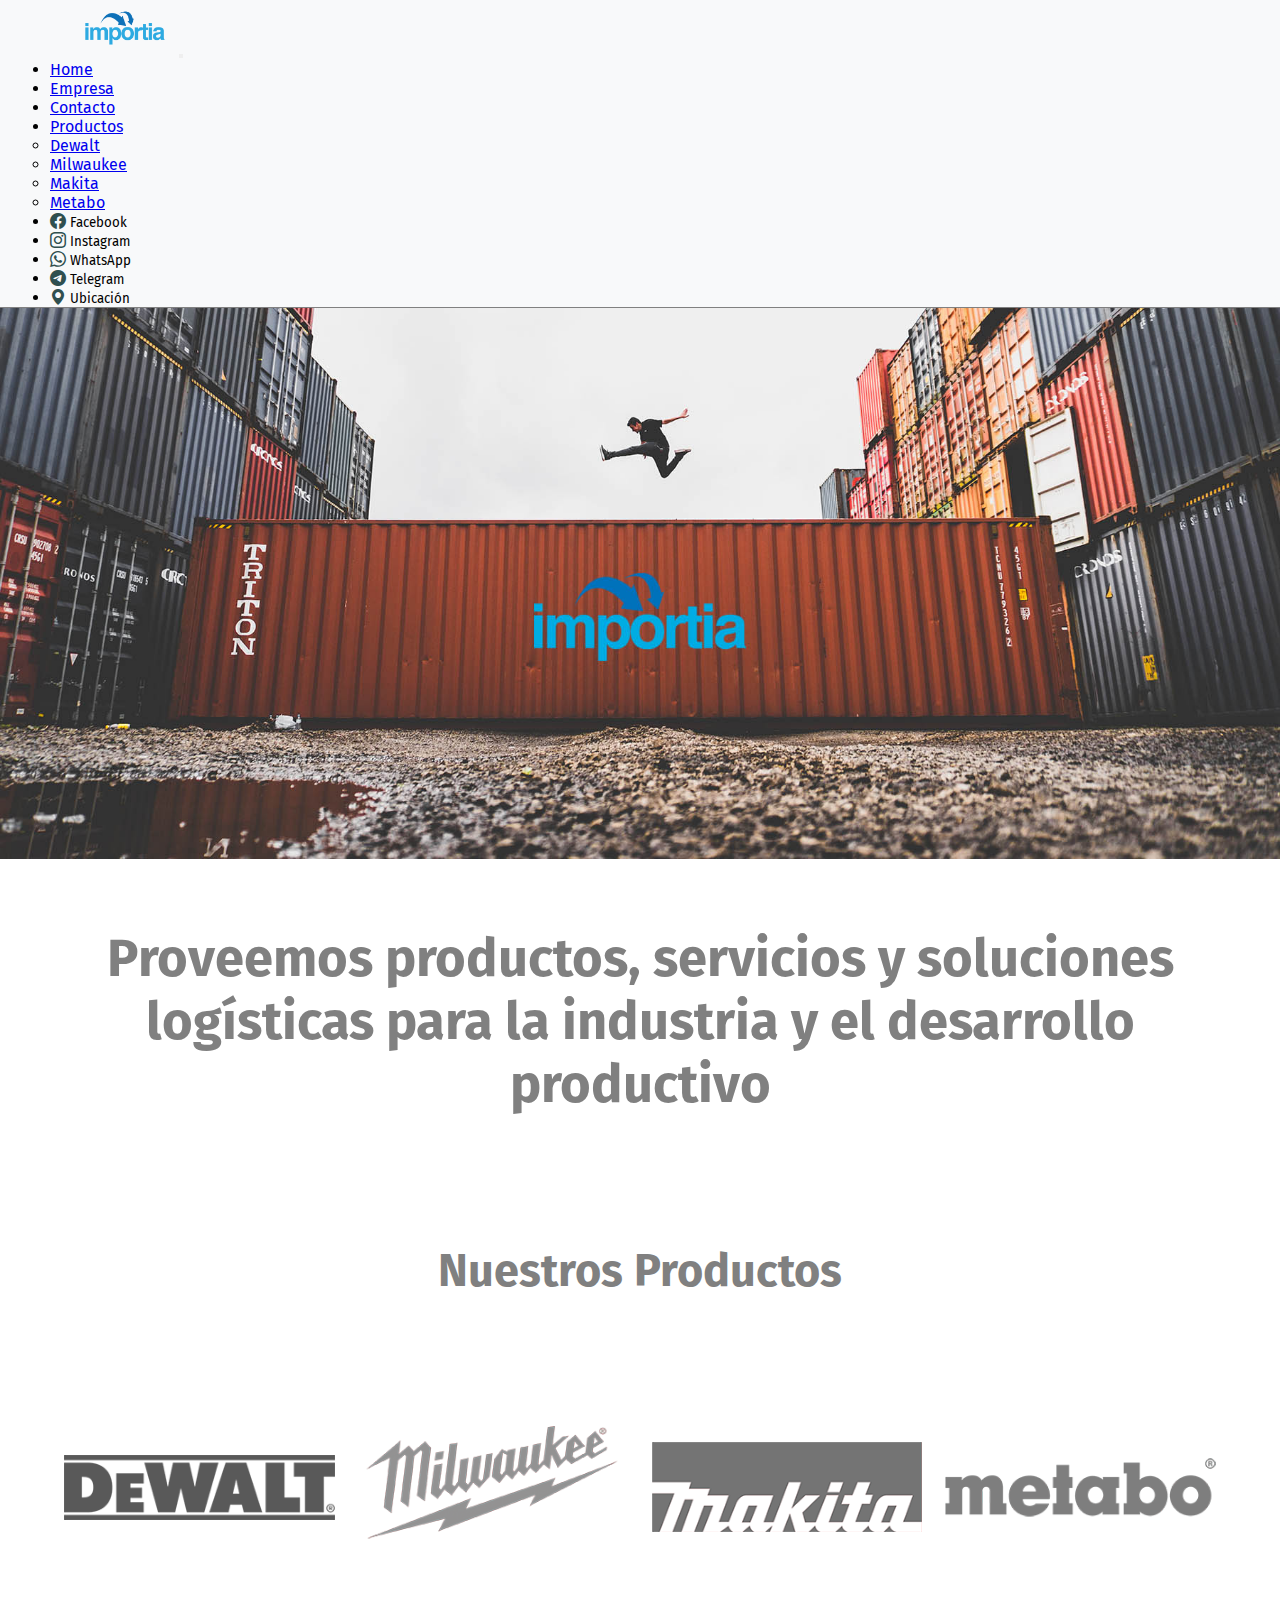
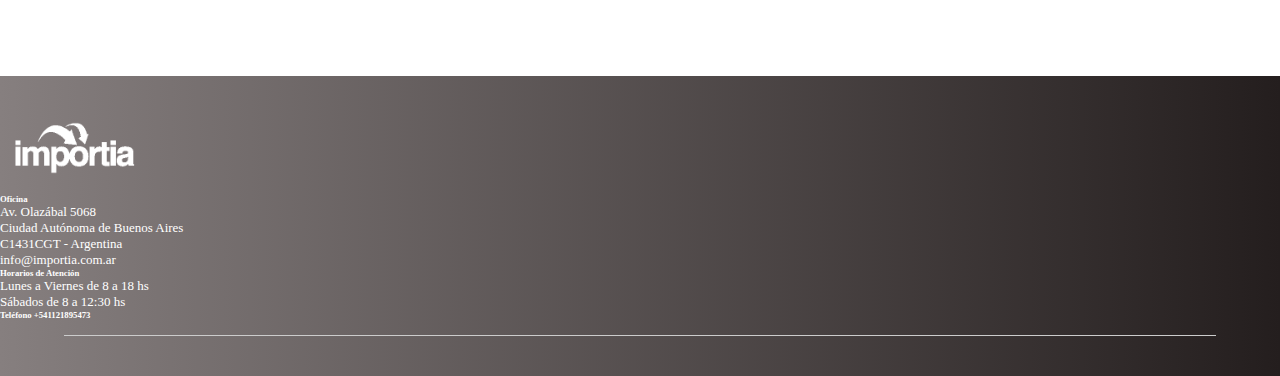
==== index.html @ 8a6716ad "primer commit" ====
<!DOCTYPE html>
<html lang="en">

<head>
    <meta charset="UTF-8">
    <meta http-equiv="X-UA-Compatible" content="IE=edge">
    <meta name="viewport" content="width=device-width, initial-scale=1.0">
    <meta name="description" content=" Importia | Servicios de Importación y venta de herramientas eléctricas e insumos para la industria. Importador directo de Herramientas Dewalt, Milwaukee, Makita, Metabo, Hilti y más.">
    <meta name="keywords" content="Herramientas eléctricas, Inalámbricas, Makita, Dewalt, Milwaukee, Bosch, Metabo, Hilti, Importacion, Forwarder, COMEX, Despachantes">
    <meta property="og:type" content="website">
    <meta property="og:title" content="Importia | Servicios de Importación y venta de herramientas eléctricas.">
    <meta property="og:url" content="#">
    <meta property="og:image" content="#">
    <title>Importia | Nos importa tu negocio</title>
    <!-- Bootstrap CSS -->
    <link href="https://cdn.jsdelivr.net/npm/bootstrap@5.0.2/dist/css/bootstrap.min.css" rel="stylesheet"
        integrity="sha384-EVSTQN3/azprG1Anm3QDgpJLIm9Nao0Yz1ztcQTwFspd3yD65VohhpuuCOmLASjC" crossorigin="anonymous">
    <link rel="stylesheet" href="https://cdn.jsdelivr.net/npm/bootstrap-icons@1.9.1/font/bootstrap-icons.css">
    <link rel=StyleSheet href="./css/estilos.css" type="text/css" media=screen>
    <link rel="icon" type="image/x-icon" href="./img/favicon2.png" />

</head>

<body>
    <header>
        <nav class="navbar navbar-expand-md navbar-light bg-light">
            <div class="container-fluid">
                <a class="navbar-brand" href="./index.html"><img class="logo-nav" src="./img/importia.png"
                        alt="LogoImportia"></a>
                <button class="navbar-toggler" type="button" data-bs-toggle="collapse" data-bs-target="#menu"
                    aria-controls="navbarSupportedContent" aria-expanded="false" aria-label="Toggle navigation">
                    <span class="navbar-toggler-icon"></span>
                </button>
                <div class="collapse navbar-collapse" id="menu">
                    <ul class="navbar-nav me-auto">
                        <li class="nav-item"><a class="nav-link active" href="./index.html">Home</a></li>
                        <li class="nav-item"><a class="nav-link" href="./pages/empresa.html">Empresa</a></li>
                        <li class="nav-item"><a class="nav-link" href="./pages/contacto.html">Contacto</a></li>
                        <li class="nav-item dropdown"><a class="nav-link dropdown-toggle" href="#" id="navbar-dropdown"
                                role="button" data-bs-toggle="dropdown">Productos</a>
                            <ul class="dropdown-menu bg-light">
                                <li><a class="dropdown-item" href="./pages/dewalt.html">Dewalt</a></li>
                                <li><a class="dropdown-item" href="./pages/milwaukee.html">Milwaukee</a></li>
                                <li><a class="dropdown-item" href="./pages/makita.html">Makita</a></li>
                                <li><a class="dropdown-item" href="./pages/metabo.html">Metabo</a></li>
                            </ul>
                        </li>
                    </ul>
                    <ul class="navbar-nav flex-row flex-wrap text-dark">
                        <li class="nav-item col-4 col-md-auto p-3"><a class="iconos-redes"
                                href="https://www.facebook.com" target="_blank">
                                <i class="bi bi-facebook"></i></a>
                            <small class="d-md-none ms-2">Facebook</small>
                        </li>
                        <li class="nav-item col-4 col-md-auto p-3"><a class="iconos-redes"
                                href="https://www.instagram.com" target="_blank">
                                <i class="bi bi-instagram"></i></a>
                            <small class="d-md-none ms-2">Instagram</small>
                        </li>
                        <li class="nav-item col-4 col-md-auto p-3"><a class="iconos-redes"
                                href="https://web.whatsApp.com" target="_blank">
                                <i class="bi bi-whatsapp"></i></a>
                            <small class="d-md-none ms-2">WhatsApp</small>
                        </li>
                        <li class="nav-item col-4 col-md-auto p-3"><a class="iconos-redes"
                                href="https://web.telegram.org/k/" target="_blank">
                                <i class="bi bi-telegram"></i></a>
                            <small class="d-md-none ms-2">Telegram</small>
                        </li>
                        <li class="nav-item col-4 col-md-auto p-3"><a class="iconos-redes"
                                href="https://goo.gl/maps/FAXBPRThVUv7G2Fv5" target="_blank">
                                <i class="bi bi-geo-alt-fill"></i></a>
                            <small class="d-md-none ms-2">Ubicación</small>
                        </li>
                    </ul>
                </div>
            </div>
        </nav>
    </header>
    <main>
        <div class="contenedorportada">
            <div class="cargo">
                <img src="./img/cargo_main.jpg" alt="Imagen de portada">
            </div>
            <div class="titulo1">
                <h2>Proveemos productos, servicios y soluciones logísticas para la industria y el desarrollo productivo
                </h2>
            </div>
            <div class="titulo2">
                <h3>Nuestros Productos</h3>
            </div>
            <div class="contenedor-logos">
                <div class="logos1">
                    <a href="./pages/dewalt.html"><img class="logoimg" src="./img/dewalt300.png" alt="Dewalt"></a>
                </div>
                <div class="logos2">
                    <a href="./pages/milwaukee.html"><img class="logoimg" src="./img/milwaukee300.png"
                            alt="Milwaukee"></a>
                </div>
                <div class="logos3">
                    <a href="./pages/makita.html"><img class="logoimg" src="./img/makita300.png" alt="Makita"></a>
                </div>
                <div class="logos4">
                    <a href="./pages/metabo.html"><img class="logoimg" src="./img/metabo300.png" alt="Metabo"></a>
                </div>
            </div>
        </div>
    </main>
    <footer>
        <div class="container">
            <div class="row">
                <div class=" logo-importia-blanco col-lg-3 col-md-6 col-sm-12 gx-5">
                    <img src="./img/logoimportiablanco.png" class="img-fluid mx-auto d-block" alt="logo Importia">
                </div>
                <div class="col-lg-3 col-md-6 col-sm-12 gx-5">
                    <h6 class="text-md-start text-center" style="font-weight:bold">Oficina</h6>
                    <p class="lh-1 text-md-start text-center">Av. Olazábal 5068</p>
                    <p class="lh-1 text-md-start text-center">Ciudad Autónoma de Buenos Aires</p>
                    <p class="lh-1 text-md-start text-center">C1431CGT - Argentina</p>
                    <p class="lh-1 text-md-start text-center" class="email">info@importia.com.ar</p>
                </div>
                <div class="col-lg-3 col-md-6 col-sm-12 gx-5">
                    <h6 class="text-md-start text-center" style="font-weight:bold">Horarios de Atención</h6>
                    <p class="lh-1 text-md-start text-center">Lunes a Viernes de 8 a 18 hs</p>
                    <p class="lh-1 text-md-start text-center">Sábados de 8 a 12:30 hs</p>
                </div>
                <div class="col-lg-3 col-md-6 col-sm-12 gx-5">
                    <h6 class="text-md-start text-center" style="font-weight:bold"></h6>
                    <h6 class="text-md-start text-center" style="font-weight:bold">Teléfono +541121895473</h6>
                </div>
            </div>
        </div>
        <hr>
    </footer>
    <!-- Option 1: Bootstrap Bundle with Popper -->
    <script src="https://cdn.jsdelivr.net/npm/bootstrap@5.0.2/dist/js/bootstrap.bundle.min.js"
        integrity="sha384-MrcW6ZMFYlzcLA8Nl+NtUVF0sA7MsXsP1UyJoMp4YLEuNSfAP+JcXn/tWtIaxVXM"
        crossorigin="anonymous"></script>
</body>

</html>
---- css/estilos.css ----
@import url("https://fonts.googleapis.com/css2?family=Bebas+Neue&family=Fira+Sans:ital,wght@0,100;0,200;0,300;0,400;0,500;0,600;0,700;0,800;0,900;1,300;1,400;1,500;1,600;1,700;1,800;1,900&family=Noto+Sans+Georgian:wght@200;400;600;800&display=swap");
* {
  margin: 0;
  padding: 0;
  box-sizing: border-box; }

/* -- paleta de color -- */
/* -- keyframes -- */
@keyframes slidein {
  from {
    margin-left: 50%;
    width: 0%;
    height: 0%; }
  to {
    margin-left: 0%;
    width: 100%;
    height: 100%; } }

@keyframes slideout {
  from {
    margin-left: 50%;
    width: 0%;
    height: 0%; }
  to {
    margin-left: 0%;
    width: 100%;
    height: 100%; } }

/* --- HEADER ---*/
header .navbar {
  font-family: fira sans;
  background: #f8f9fa;
  width: 100%;
  padding-left: 50px;
  padding-top: 0;
  padding-bottom: 0;
  border-bottom: 1px solid gray; }
  header .navbar .container-fluid {
    justify-content: space-between;
    padding-bottom: 0;
    padding-left: 0;
    background-color: #f8f9fa; }
    header .navbar .container-fluid .navbar-brand {
      padding-left: 2%; }
    header .navbar .container-fluid .logo-nav {
      max-width: 100px;
      max-height: 100px;
      transition: 1s; }
      header .navbar .container-fluid .logo-nav:hover {
        transform: scale(1.2); }
    header .navbar .container-fluid .navbar-collapse {
      background-color: #f8f9fa;
      border-bottom-left-radius: 15px;
      border-bottom-right-radius: 25px; }
      header .navbar .container-fluid .navbar-collapse ul .nav-item .iconos-redes {
        color: darkslategray;
        transition: 1s; }
        header .navbar .container-fluid .navbar-collapse ul .nav-item .iconos-redes:hover {
          color: #2CAAE1;
          transform: scale(2); }

.contenedorportada {
  display: grid;
  grid-template-columns: 1fr;
  grid-template-rows: 1fr 0.3fr 0.1fr 0.4fr;
  grid-template-areas: "cargo cargo cargo cargo" "titulo1 titulo1 titulo1 titulo1" "titulo2 titulo2 titulo2 titulo2" "logos1 logos2 logos3 logos4";
  margin-bottom: 5%;
  margin-top: 0;
  height: 50%;
  width: 100%;
  object-fit: contain; }
  .contenedorportada .cargo {
    grid-area: cargo;
    width: 100%; }
    .contenedorportada .cargo img {
      width: 100%;
      min-width: 350px; }
  .contenedorportada .titulo1 {
    font-family: fira sans;
    font-weight: 400;
    font-size: 35px;
    margin: 5%;
    color: grey;
    text-align: center;
    grid-area: titulo1;
    width: fit-content; }
  .contenedorportada .titulo2 {
    font-family: fira sans;
    font-weight: bold;
    width: 90%;
    margin: 5%;
    font-size: 55px;
    color: grey;
    text-align: center;
    grid-area: titulo2; }
    .contenedorportada .titulo2 h3 {
      font-size: 45px;
      text-align: center; }
  .contenedorportada .contenedor-logos {
    position: relative;
    width: 90%;
    margin: 5%;
    display: flex;
    flex-direction: row;
    justify-content: space-evenly;
    align-items: center;
    min-width: 90vw; }
    .contenedorportada .contenedor-logos .logos1 {
      width: auto;
      margin: 0 2% 0 0;
      grid-area: logos1;
      animation-duration: 2s;
      animation-name: logos1;
      transition: 4s; }
      .contenedorportada .contenedor-logos .logos1 .logoimg {
        display: block;
        margin: 0 auto;
        height: 90%;
        width: 100%; }
    .contenedorportada .contenedor-logos .logos2 {
      width: auto;
      margin: 0 2% 0 0;
      grid-area: logos2;
      animation-duration: 2s;
      animation-name: logos1;
      transition: 4s; }
      .contenedorportada .contenedor-logos .logos2 .logoimg {
        display: block;
        margin: 0 auto;
        height: 90%;
        width: 100%; }
    .contenedorportada .contenedor-logos .logos3 {
      width: auto;
      margin: 0 2% 0 0;
      grid-area: logos3;
      animation-duration: 2s;
      animation-name: logos1;
      transition: 4s; }
      .contenedorportada .contenedor-logos .logos3 .logoimg {
        display: block;
        margin: 0 auto;
        height: 90%;
        width: 100%; }
    .contenedorportada .contenedor-logos .logos4 {
      width: auto;
      margin: 0 2% 0 0;
      margin: 0 auto;
      grid-area: logos4;
      animation-duration: 2s;
      animation-name: logos1;
      transition: 4s; }
      .contenedorportada .contenedor-logos .logos4 .logoimg {
        display: block;
        margin: 0 auto;
        height: 90%;
        width: 100%; }

/* ------ CONTACTO ------ */
main .grid-contacto-contenedor {
  background-image: url(../img/warehouse.jpg);
  background-size: cover;
  position: relative;
  margin: 0 auto;
  width: 100%;
  height: 100%;
  font-size: 16px;
  display: grid;
  grid-template-columns: 0.4fr 0.6fr;
  grid-template-rows: 1fr 1fr;
  grid-template-areas: "col1 col2" "col1 col2"; }
  main .grid-contacto-contenedor .columna1 {
    display: flex;
    flex-direction: column;
    align-items: center;
    padding-left: 3%;
    padding-right: 3%;
    width: 100%;
    min-width: 350px;
    background-color: rgba(47, 79, 79, 0.396);
    grid-area: col1; }
    main .grid-contacto-contenedor .columna1 .titulo-contacto {
      font-family: fira sans;
      padding-top: 8%;
      color: #e3ecfb; }
    main .grid-contacto-contenedor .columna1 .formulario-contacto {
      margin-top: 2%;
      margin-bottom: 70px;
      height: auto; }
      main .grid-contacto-contenedor .columna1 .formulario-contacto .formulario {
        width: 80%;
        background: #4e5255c3;
        padding: 30px;
        margin: auto;
        margin-top: 50px;
        border-radius: 4px;
        color: black;
        box-shadow: 7px 13px 37px #000;
        transition: 1s; }
        main .grid-contacto-contenedor .columna1 .formulario-contacto .formulario .h4contacto {
          color: #e3ecfb;
          font-family: fira sans; }
        main .grid-contacto-contenedor .columna1 .formulario-contacto .formulario .control {
          width: 100%;
          background: #c5ccd39a;
          padding: 10px;
          border-radius: 4px;
          margin-bottom: 16px;
          border: 1px solid #8c8e9464;
          font-size: 18px;
          font-family: fira sans;
          color: black; }
        main .grid-contacto-contenedor .columna1 .formulario-contacto .formulario .textarea {
          width: 100%;
          background: #c5ccd39a;
          padding: 10px;
          border-radius: 4px;
          margin-bottom: 16px;
          border: 1px solid #8c8e9464;
          font-size: 18px;
          color: black;
          font-family: fira sans; }
        main .grid-contacto-contenedor .columna1 .formulario-contacto .formulario #mensaje {
          height: 90px;
          font-size: 18px;
          font-family: fira sans;
          color: black; }
        main .grid-contacto-contenedor .columna1 .formulario-contacto .formulario .boton {
          width: 100%;
          background: #31343bdd;
          border: none;
          padding: 12px;
          color: white;
          margin: 16px 0;
          font-size: 16px;
          cursor: pointer;
          font-family: fira Sans;
          border-radius: 5px;
          transition: 1s; }
          main .grid-contacto-contenedor .columna1 .formulario-contacto .formulario .boton:hover {
            transform: scale(1.05); }
    main .grid-contacto-contenedor .columna1 .columna2 {
      max-height: 100%;
      width: 60%;
      grid-area: col2; }

/* ---- DEWALT ----*/
.dw-productos-contenedor {
  height: auto;
  width: 100%; }
  .dw-productos-contenedor .dw-sup-fondo {
    width: 100%;
    background-color: #FEBD16; }
    .dw-productos-contenedor .dw-sup-fondo .dw-banner-superior {
      display: flex;
      justify-content: center;
      animation-duration: 3s;
      animation-name: slidein; }
      .dw-productos-contenedor .dw-sup-fondo .dw-banner-superior .dw-logo {
        width: 13%;
        height: 80%;
        padding-top: 10px;
        padding-bottom: 10px; }
  .dw-productos-contenedor .dw-banner-medio {
    position: flex;
    flex-direction: column;
    align-items: center;
    justify-content: center;
    width: 80%;
    padding: 2% 0 2% 0;
    margin: 2% 10% 0% 10%;
    background-color: #FEBD16;
    text-align: center;
    background-repeat: no-repeat;
    background-position: center; }
    .dw-productos-contenedor .dw-banner-medio img {
      height: 50%;
      width: 25%;
      background-color: black; }
    .dw-productos-contenedor .dw-banner-medio h2 {
      font-family: bebas neue;
      font-size: 35px;
      color: black;
      text-align: center;
      margin-top: 2%;
      position: relative; }
  .dw-productos-contenedor .titulo-catalogo p {
    color: #000;
    font-family: bebas neue;
    font-size: 60px;
    width: 50%;
    text-align: center;
    margin: 0 auto;
    padding-bottom: 5%;
    padding-top: 5%; }
  .dw-productos-contenedor .card img {
    padding: 10%; }
  .dw-productos-contenedor .card .card-text {
    font-size: 14px;
    text-align: left; }
  .dw-productos-contenedor .dw-inf-fondo {
    padding: 0.5rem 0 0 0; }
    .dw-productos-contenedor .dw-inf-fondo .dw-banner-inferior {
      width: 100%;
      object-fit: contain;
      padding-top: 2%;
      margin-top: 8%;
      background-color: #FEBD16; }
      .dw-productos-contenedor .dw-inf-fondo .dw-banner-inferior img {
        display: block;
        width: 100%;
        margin: 0 auto; }

/* ---- MAKITA ----*/
.mk-productos-contenedor {
  height: auto;
  width: 100%;
  background-color: #ddeded; }
  .mk-productos-contenedor .mk-sup-fondo {
    width: 100%;
    background-color: #0285A2; }
    .mk-productos-contenedor .mk-sup-fondo .mk-banner-superior {
      display: flex;
      justify-content: center;
      height: 90%;
      width: 100%;
      background-color: #0285A2;
      animation-duration: 3s;
      animation-name: slidein; }
      .mk-productos-contenedor .mk-sup-fondo .mk-banner-superior .mk-logo {
        width: 14%;
        height: 80%;
        padding-top: 10px;
        padding-bottom: 10px; }
  .mk-productos-contenedor .mk-banner-medio {
    display: flex;
    flex-direction: row;
    align-items: center;
    justify-content: space-around;
    width: 100%;
    padding: 1% 0 1% 0;
    background-color: #0285A2;
    text-align: center;
    background-position: center; }
    .mk-productos-contenedor .mk-banner-medio img {
      width: 9%;
      background-color: #0285A2; }
    .mk-productos-contenedor .mk-banner-medio h2 {
      font-family: inherit;
      font-weight: bolder;
      font-size: 35px;
      color: white;
      text-align: center;
      position: relative; }
  .mk-productos-contenedor .titulo-catalogo p {
    color: #0285A2;
    font-family: bebas neue;
    font-size: 60px;
    width: 50%;
    text-align: center;
    margin: 0 auto;
    padding-bottom: 5%;
    padding-top: 5%; }
  .mk-productos-contenedor .card img {
    padding: 10%; }
  .mk-productos-contenedor .card .card-text {
    font-size: 14px;
    text-align: left; }
  .mk-productos-contenedor .mk-inf-fondo {
    background-color: white;
    padding: 0; }
    .mk-productos-contenedor .mk-inf-fondo .mk-banner-inferior {
      width: 100%;
      object-fit: contain;
      padding: 0;
      margin: 8% 0 0 0; }
      .mk-productos-contenedor .mk-inf-fondo .mk-banner-inferior img {
        display: block;
        width: 100%;
        margin: 0 auto; }

/* ---- MAKITA ----*/
.mt-productos-contenedor {
  height: auto;
  width: 100%;
  background-color: #dde6e5; }
  .mt-productos-contenedor .mt-sup-fondo {
    width: 100%;
    background-color: #1F4942; }
    .mt-productos-contenedor .mt-sup-fondo .mt-banner-superior {
      display: flex;
      justify-content: center;
      height: 90%;
      width: 100%;
      background-color: #1F4942;
      animation-duration: 3s;
      animation-name: slidein; }
      .mt-productos-contenedor .mt-sup-fondo .mt-banner-superior .mt-logo {
        display: flex;
        width: 14%;
        height: 80%;
        padding-top: 10px;
        padding-bottom: 10px; }
  .mt-productos-contenedor .mt-banner-medio {
    display: flex;
    flex-direction: row;
    align-items: center;
    justify-content: space-around;
    width: 100%;
    padding: 2% 0 2% 0;
    background-color: #1F4942;
    text-align: center;
    background-position: center; }
    .mt-productos-contenedor .mt-banner-medio img {
      width: 10%;
      background-color: #1F4942; }
    .mt-productos-contenedor .mt-banner-medio h2 {
      font-family: inherit;
      font-weight: bolder;
      font-size: 35px;
      color: white;
      text-align: center;
      position: relative; }
  .mt-productos-contenedor .titulo-catalogo p {
    color: #1F4942;
    font-family: bebas neue;
    font-size: 60px;
    width: 50%;
    text-align: center;
    margin: 0 auto;
    padding-bottom: 5%;
    padding-top: 5%; }
  .mt-productos-contenedor .card img {
    padding: 10%; }
  .mt-productos-contenedor .card .card-text {
    font-size: 14px;
    text-align: left; }
  .mt-productos-contenedor .mt-inf-fondo {
    background-color: #e41919;
    padding: 0; }
    .mt-productos-contenedor .mt-inf-fondo .mt-banner-inferior {
      width: 100%;
      object-fit: contain;
      padding: 0;
      margin: 8% 0% 0% 0%; }
      .mt-productos-contenedor .mt-inf-fondo .mt-banner-inferior img {
        display: block;
        width: 100%;
        margin: 0 auto; }

/* ---- MILWAUKEE ---- */
.mw-productos-contenedor {
  background-color: #000000;
  height: auto;
  width: 100%; }
  .mw-productos-contenedor .mw-sup-fondo {
    width: 100%;
    background-color: #DB021D; }
    .mw-productos-contenedor .mw-sup-fondo .mw-banner-superior {
      display: flex;
      justify-content: center;
      width: 100%;
      animation-duration: 3s;
      animation-name: slidein; }
      .mw-productos-contenedor .mw-sup-fondo .mw-banner-superior .mw-logo {
        width: 9%;
        padding-top: 5px;
        padding-bottom: 5px; }
  .mw-productos-contenedor .mw-banner-medio {
    display: flex;
    flex-direction: column;
    align-items: center;
    justify-content: center;
    width: 80%;
    padding: 2% 0 2% 0;
    margin: 2% 10% 0% 10%;
    background-color: #DB021D;
    text-align: center;
    background-repeat: no-repeat;
    background-position: center; }
    .mw-productos-contenedor .mw-banner-medio img {
      height: 50%; }
    .mw-productos-contenedor .mw-banner-medio h2 {
      font-family: Arial, Helvetica, sans-serif;
      font-size: 20px;
      color: white;
      text-align: center;
      margin-top: 2%;
      position: relative; }
  .mw-productos-contenedor .titulo-catalogo p {
    color: #eee;
    font-family: bebas neue;
    font-size: 60px;
    width: 50%;
    text-align: center;
    margin: 0 auto;
    padding-bottom: 5%;
    padding-top: 5%; }
  .mw-productos-contenedor .mw-inf-fondo {
    background-color: #000000; }
  .mw-productos-contenedor .mw-banner-inferior {
    width: 100%;
    padding: 8% 0 0% 0;
    margin: 2% 0% 0% 0%;
    background-color: #000000; }
    .mw-productos-contenedor .mw-banner-inferior img {
      display: block;
      width: 100%;
      margin: 0 auto; }

/* -- EMPRESA -- */
.container-fluid {
  padding-left: 0;
  padding-top: 0; }
  .container-fluid .row .seccion-texto {
    margin-top: 5%; }
    .container-fluid .row .seccion-texto .empresa-h3 {
      padding: 5% 5% 0% 5%;
      text-align: center;
      font-family: fira sans;
      font-size: 35px;
      font-weight: bold;
      color: grey; }
    .container-fluid .row .seccion-texto p {
      margin-top: 5%;
      padding: 0% 10% 5% 10%;
      font-family: fira sans;
      font-size: 15px;
      font-weight: 400;
      text-align: justify;
      color: #3c3939; }
  .container-fluid .row .seccion-foto {
    display: flex;
    flex-direction: column;
    align-items: center;
    justify-content: center; }
    .container-fluid .row .seccion-foto img {
      display: block;
      margin: auto;
      padding: 0% 5% 5% 5%;
      width: 90%; }

/* --- FOOTER --*/
footer {
  width: 100%;
  margin-top: auto;
  background: linear-gradient(to right, #867f7f, #241e1e);
  color: white;
  font-size: 13px;
  padding: 30px 0px 20px; }
  footer .container .row .logo-importia-blanco img {
    width: 150px;
    transition: 1s; }
    footer .container .row .logo-importia-blanco img:hover {
      transform: scale(1.1); }
  footer hr {
    width: 90%;
    border: 0px;
    border-bottom: 1px solid #ccc;
    margin: 15px auto 20px; }

/*----- MEDIA QUERIES --------*/
@media screen and (max-width: 1150px) {
  /*----INDEX----*/
  main h3 {
    font-size: 25px; }
  .titulo1 h2 {
    font-size: 30px;
    margin-top: 45px;
    text-align: center; } }

@media screen and (max-width: 1000px) {
  body {
    min-width: 100vw; }
  /*----INDEX----*/
  .contenedorportada .titulo1 h2 {
    font-size: 20px;
    margin-top: 35px;
    text-align: center; }
  .contenedorportada .titulo1 h2 {
    font-size: 24px;
    margin-top: 35px;
    text-align: center; }
  .contenedorportada .contenedor-logos {
    display: grid;
    grid-template-columns: 1fr 1fr;
    grid-template-rows: 1fr 1fr;
    column-gap: 5%;
    grid-template-areas: "logos1 logos2" "logos3 logos4";
    justify-items: stretch;
    width: 80%;
    padding-left: 10%;
    padding-right: 10%; }
  /*---- CONTACTO -----*/
  .columna1 {
    min-width: 50vw; } }

@media screen and (max-width: 800px) {
  body {
    min-width: 350px; }
  main {
    margin-top: 0; }
  /*---- CONTACTO -----*/
  .columna1 {
    min-width: 65vw; }
  /*----INDEX----*/
  .titulo1 h2 {
    font-size: 22px;
    margin-top: 25px;
    text-align: center; }
  .titulo2 h3 {
    font-size: 35px;
    text-align: center; }
  /*-- MILWAUKEE -- */
  .mk-productos-contenedor .mw-banner-medio h2 {
    font-size: 15px;
    width: 80%;
    margin: 0 auto; }
  .mk-productos-contenedor .titulo-catalogo p {
    font-size: 40px; }
  /*-- MAKITA -- */
  .mk-productos-contenedor .dw-banner-medio h2 {
    font-size: 15px;
    width: 80%;
    margin: 0 auto; }
  .mk-productos-contenedor .titulo-catalogo p {
    font-size: 40px; }
  /*-- METABO -- */
  .mt-productos-contenedor .titulo-catalogo p {
    font-size: 40px; }
  /*-- DEWALT -- */
  .dw-productos-contenedor .titulo-catalogo p {
    font-size: 40px; } }

@media screen and (max-width: 520px) {
  main {
    padding-bottom: 0px; }
  footer {
    background: linear-gradient(to bottom, #867f7f, #241e1e);
    min-width: 350px; }
  /*----INDEX----*/
  .contenedorportada {
    display: flex;
    flex-direction: column;
    align-items: center;
    min-width: 350px; }
    .contenedorportada .cargo img {
      width: 100%; }
    .contenedorportada .titulo1 h2 {
      font-size: 12px;
      margin-top: 15px; }
    .contenedorportada .titulo2 h3 {
      font-size: 19px; }
    .contenedorportada .contenedor-logos {
      display: grid;
      grid-template-columns: 1fr;
      grid-template-rows: 1fr 1fr 1fr 1fr;
      grid-template-areas: "logos1" "logos2" "logos3" "logos4";
      justify-items: center;
      align-items: center;
      width: 90%;
      margin: 0 auto;
      position: relative; }
      .contenedorportada .contenedor-logos .logos1 .logoimg {
        height: 90%;
        width: 70%; }
      .contenedorportada .contenedor-logos .logos2 .logoimg {
        height: 90%;
        width: 70%; }
      .contenedorportada .contenedor-logos .logos3 .logoimg {
        height: 90%;
        width: 70%; }
      .contenedorportada .contenedor-logos .logos4 {
        width: 70%; }
        .contenedorportada .contenedor-logos .logos4 .logoimg {
          height: 90%;
          width: 95%; }
  /*--- EMPRESA ---*/
  .columna1 {
    width: 100vw; }
  /*--- DEWALT ---*/
  .dw-productos-contenedor .dw-banner-medio h2 {
    font-size: 12px;
    width: 80%;
    margin: 0 auto;
    padding: 2%; }
  .dw-productos-contenedor .dw-banner-inferior img {
    width: 40%; }
  .mw-productos-contenedor .mw-banner-medio h2 {
    font-size: 12px;
    width: 80%;
    margin: 0 auto; } }
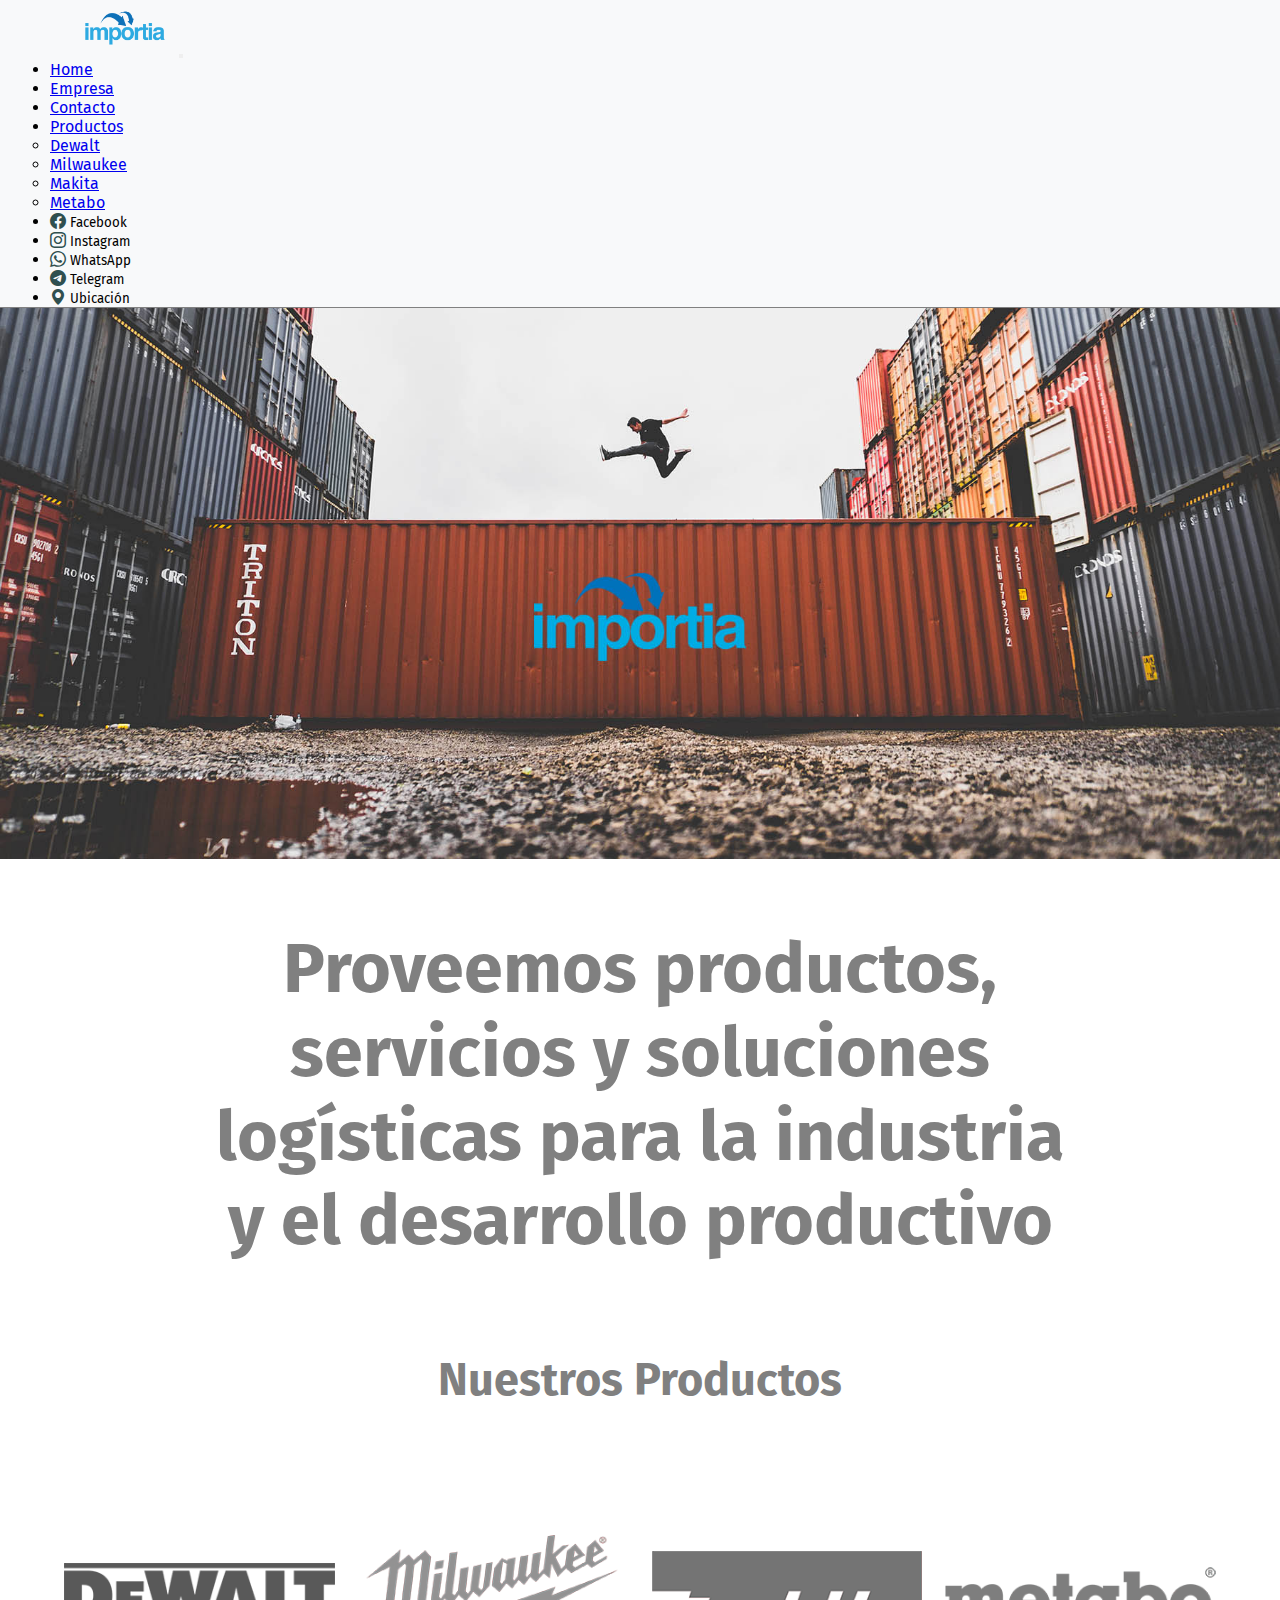
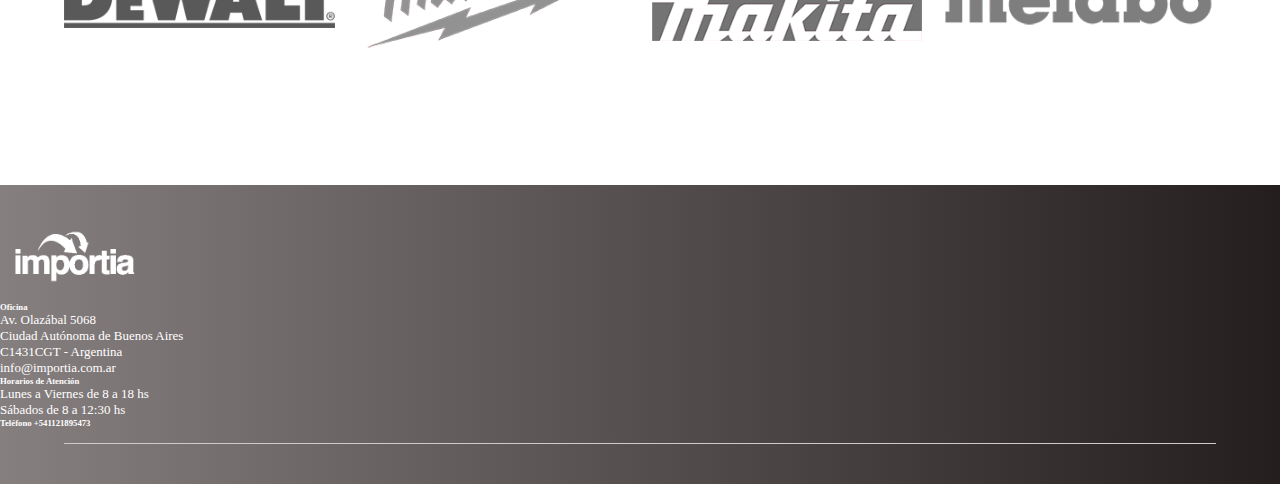
==== commit 5e56e578: "correccion index, open graph y H1" ====
--- a/index.html
+++ b/index.html
@@ -9,8 +9,8 @@
     <meta name="keywords" content="Herramientas eléctricas, Inalámbricas, Makita, Dewalt, Milwaukee, Bosch, Metabo, Hilti, Importacion, Forwarder, COMEX, Despachantes">
     <meta property="og:type" content="website">
     <meta property="og:title" content="Importia | Servicios de Importación y venta de herramientas eléctricas.">
-    <meta property="og:url" content="#">
-    <meta property="og:image" content="#">
+    <meta property="og:url" content="https://importia.netlify.app/index.html">
+    <meta property="og:image" content="https://importia.netlify.app/img/cargo_main.jpg">
     <title>Importia | Nos importa tu negocio</title>
     <!-- Bootstrap CSS -->
     <link href="https://cdn.jsdelivr.net/npm/bootstrap@5.0.2/dist/css/bootstrap.min.css" rel="stylesheet"
@@ -83,8 +83,8 @@
                 <img src="./img/cargo_main.jpg" alt="Imagen de portada">
             </div>
             <div class="titulo1">
-                <h2>Proveemos productos, servicios y soluciones logísticas para la industria y el desarrollo productivo
-                </h2>
+                <h1>Proveemos productos, servicios y soluciones logísticas para la industria y el desarrollo productivo
+                </h1>
             </div>
             <div class="titulo2">
                 <h3>Nuestros Productos</h3>
--- a/css/estilos.css
+++ b/css/estilos.css
@@ -76,10 +76,11 @@
       width: 100%;
       min-width: 350px; }
   .contenedorportada .titulo1 {
+    width: 70%;
     font-family: fira sans;
     font-weight: 400;
     font-size: 35px;
-    margin: 5%;
+    padding: 5% 15% 2% 15%;
     color: grey;
     text-align: center;
     grid-area: titulo1;
@@ -561,9 +562,9 @@
 /*----- MEDIA QUERIES --------*/
 @media screen and (max-width: 1150px) {
   /*----INDEX----*/
-  main h3 {
-    font-size: 25px; }
-  .titulo1 h2 {
+  .titulo1 h1 {
+    font-size: 35px; }
+  .titulo2 h3 {
     font-size: 30px;
     margin-top: 45px;
     text-align: center; } }
@@ -572,11 +573,11 @@
   body {
     min-width: 100vw; }
   /*----INDEX----*/
-  .contenedorportada .titulo1 h2 {
-    font-size: 20px;
-    margin-top: 35px;
+  .contenedorportada .titulo1 h1 {
+    font-size: 25px;
+    margin-top: 20px;
     text-align: center; }
-  .contenedorportada .titulo1 h2 {
+  .contenedorportada .titulo2 h3 {
     font-size: 24px;
     margin-top: 35px;
     text-align: center; }
@@ -603,9 +604,9 @@
   .columna1 {
     min-width: 65vw; }
   /*----INDEX----*/
-  .titulo1 h2 {
-    font-size: 22px;
-    margin-top: 25px;
+  .titulo1 h1 {
+    font-size: 20px;
+    margin-top: 20px;
     text-align: center; }
   .titulo2 h3 {
     font-size: 35px;
@@ -645,11 +646,11 @@
     min-width: 350px; }
     .contenedorportada .cargo img {
       width: 100%; }
-    .contenedorportada .titulo1 h2 {
-      font-size: 12px;
+    .contenedorportada .titulo1 h1 {
+      font-size: 15px;
       margin-top: 15px; }
     .contenedorportada .titulo2 h3 {
-      font-size: 19px; }
+      font-size: 15px; }
     .contenedorportada .contenedor-logos {
       display: grid;
       grid-template-columns: 1fr;
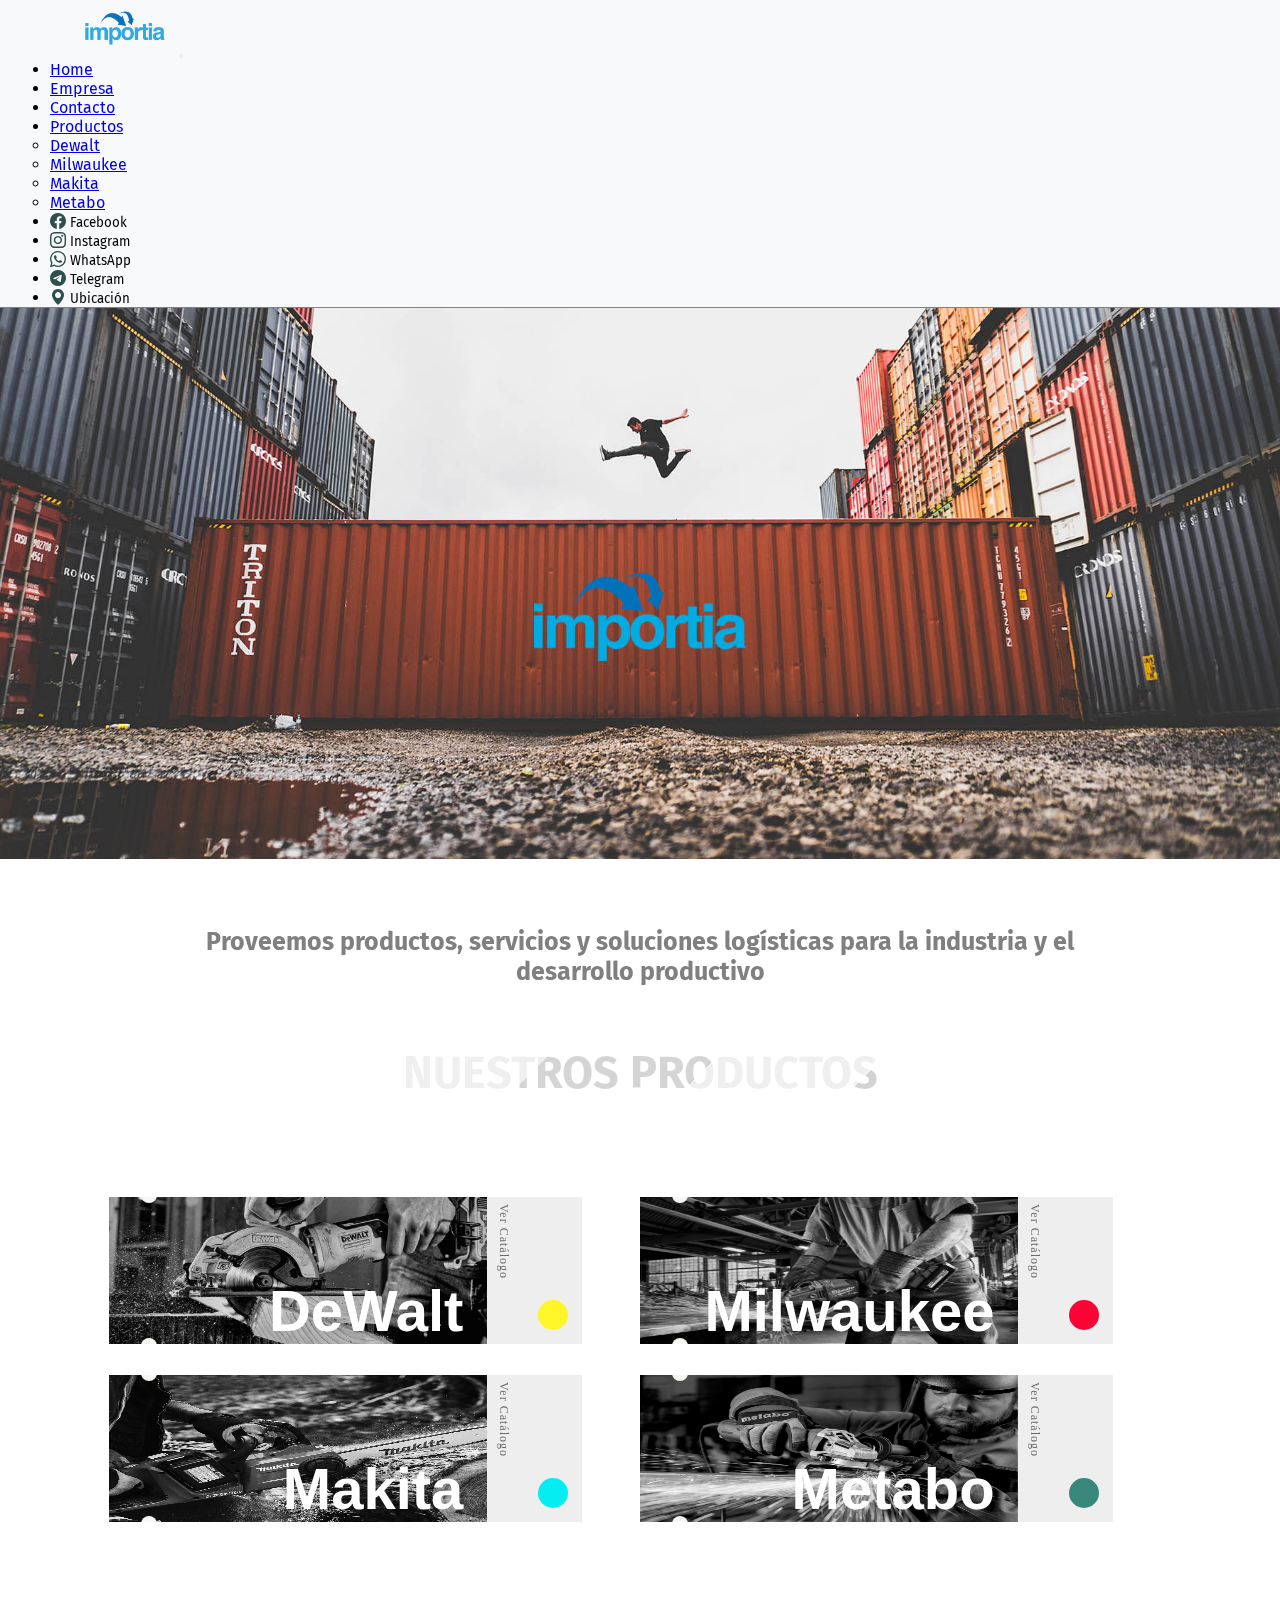
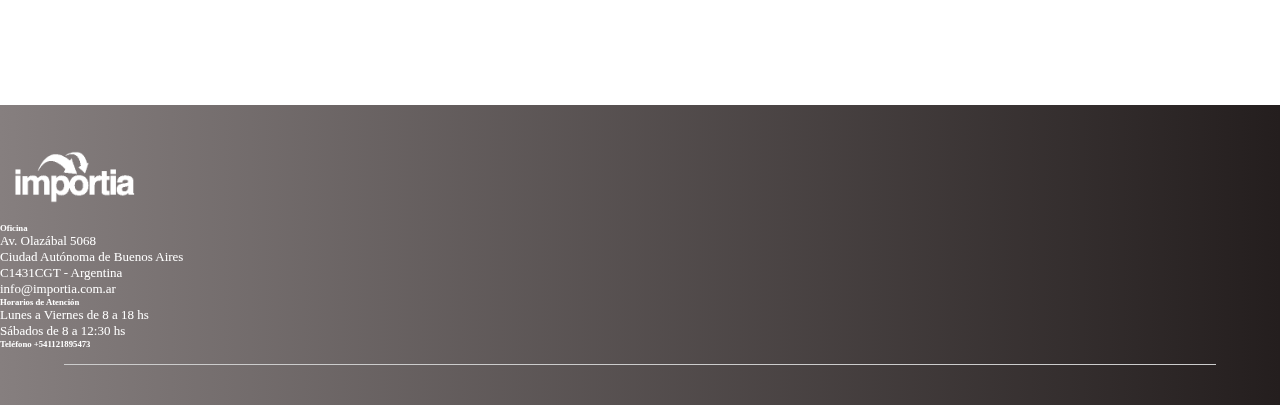
==== commit 155cad09: "cambios en index para entrega final" ====
--- a/index.html
+++ b/index.html
@@ -78,7 +78,7 @@
         </nav>
     </header>
     <main>
-        <div class="contenedorportada">
+        <div class="contenedor-portada">
             <div class="cargo">
                 <img src="./img/cargo_main.jpg" alt="Imagen de portada">
             </div>
@@ -87,23 +87,52 @@
                 </h1>
             </div>
             <div class="titulo2">
-                <h3>Nuestros Productos</h3>
+                <h4>
+                    <span>
+                    NUESTROS PRODUCTOS
+                    </span>
+                </h4>
             </div>
-            <div class="contenedor-logos">
-                <div class="logos1">
-                    <a href="./pages/dewalt.html"><img class="logoimg" src="./img/dewalt300.png" alt="Dewalt"></a>
+            <div class="container-prod">
+                <div class="tarjeta tarj-dw">
+                    <h2>DeWalt</h2>
+                    <i class="fas fa-arrow-right"></i>
+                    <p>Ver Catálogo</p>
+                    <div class="pic"></div>
+                    <div class="boton boton-dw">
+                        <a class="linkcito" href="./pages/dewalt.html"></a>
+                    </div>
                 </div>
-                <div class="logos2">
-                    <a href="./pages/milwaukee.html"><img class="logoimg" src="./img/milwaukee300.png"
-                            alt="Milwaukee"></a>
+                <div class="tarjeta tarj-mw">
+                    <h2>Milwaukee</h2>
+                    <i class="fas fa-arrow-right"></i>
+                    <p>Ver Catálogo</p>
+                    <div class="pic" img src="./img/ficha2.jpg"></div>
+                    <div class="boton boton-mw">
+                        <a class="linkcito" href="./pages/milwaukee.html"></a>
+                    </div>
                 </div>
-                <div class="logos3">
-                    <a href="./pages/makita.html"><img class="logoimg" src="./img/makita300.png" alt="Makita"></a>
+                <div class="tarjeta tarj-mk">
+                    <h2>Makita</h2>
+                    <i class="fas fa-arrow-right"></i>
+                    <p>Ver Catálogo</p>
+                    <div class="pic"></div>
+                    <div class="boton boton-mk">
+                        <a class="linkcito" href="./pages/makita.html"></a>
+                    </div>
                 </div>
-                <div class="logos4">
-                    <a href="./pages/metabo.html"><img class="logoimg" src="./img/metabo300.png" alt="Metabo"></a>
+                <div class="tarjeta tarj-mt">
+                    <h2>Metabo</h2>
+                    <i class="fas fa-arrow-right"></i>
+                    <p>Ver Catálogo</p>
+                    <div class="pic"></div>
+                    <div class="boton boton-mt">
+                        <a class="linkcito" href="./pages/metabo.html"></a>
+                    </div>
                 </div>
+                
             </div>
+        
         </div>
     </main>
     <footer>
--- a/css/estilos.css
+++ b/css/estilos.css
@@ -59,102 +59,205 @@
           color: #2CAAE1;
           transform: scale(2); }
 
-.contenedorportada {
+.contenedor-portada {
   display: grid;
   grid-template-columns: 1fr;
-  grid-template-rows: 1fr 0.3fr 0.1fr 0.4fr;
-  grid-template-areas: "cargo cargo cargo cargo" "titulo1 titulo1 titulo1 titulo1" "titulo2 titulo2 titulo2 titulo2" "logos1 logos2 logos3 logos4";
+  grid-template-rows: 1fr 0.1fr 0.1fr 0.4fr 0.4fr;
+  grid-template-areas: "cargo" "titulo1" "titulo2" "cont-logos" "cont-logos";
   margin-bottom: 5%;
   margin-top: 0;
   height: 50%;
   width: 100%;
-  object-fit: contain; }
-  .contenedorportada .cargo {
+  object-fit: contain;
+  /*  -------------------------------------------- */ }
+  .contenedor-portada .cargo {
     grid-area: cargo;
     width: 100%; }
-    .contenedorportada .cargo img {
+    .contenedor-portada .cargo img {
       width: 100%;
       min-width: 350px; }
-  .contenedorportada .titulo1 {
-    width: 70%;
-    font-family: fira sans;
-    font-weight: 400;
-    font-size: 35px;
-    padding: 5% 15% 2% 15%;
-    color: grey;
+  .contenedor-portada .titulo2 h4 {
+    font-size: 12px;
+    text-transform: uppercase;
+    letter-spacing: .5em;
+    display: inline-block;
+    padding: 1.5em 0em;
+    top: 18%;
+    left: 50%;
+    width: 40em;
+    margin: 0 auto; }
+  .contenedor-portada span {
+    font-size: 45px;
+    letter-spacing: 0;
+    padding: .25em 0 .325em;
+    display: block;
+    margin: 0 auto;
+    text-shadow: 0 0 80px rgba(255, 255, 255, 0.5);
+    /* Clip Background Image */
+    background: url(../../img/animated-text-fill.png) repeat-y;
+    -webkit-background-clip: text;
+    background-clip: text;
+    /* Animate Background Image */
+    -webkit-text-fill-color: transparent;
+    animation: aitf 80s linear infinite;
+    /* Activate hardware acceleration for smoother animations */
+    transform: translate3d(0, 0, 0);
+    backface-visibility: hidden; }
+
+@keyframes aitf {
+  0% {
+    background-position: 0% 50%; }
+  100% {
+    background-position: 100% 50%; } }
+
+.titulo1 h1 {
+  height: 1px;
+  width: 70%;
+  font-family: fira sans;
+  font-size: 25px;
+  padding: 5% 15% 2% 15%;
+  color: grey;
+  text-align: center;
+  grid-area: titulo1;
+  width: fit-content; }
+
+.titulo2 {
+  font-family: fira sans;
+  font-weight: bold;
+  width: 90%;
+  margin: 5%;
+  font-size: 55px;
+  color: grey;
+  text-align: center;
+  grid-area: titulo2; }
+  .titulo2 h3 {
+    font-size: 45px;
     text-align: center;
-    grid-area: titulo1;
-    width: fit-content; }
-  .contenedorportada .titulo2 {
-    font-family: fira sans;
-    font-weight: bold;
-    width: 90%;
-    margin: 5%;
-    font-size: 55px;
-    color: grey;
-    text-align: center;
-    grid-area: titulo2; }
-    .contenedorportada .titulo2 h3 {
-      font-size: 45px;
-      text-align: center; }
-  .contenedorportada .contenedor-logos {
+    margin-top: 8%; }
+
+h2 {
+  pointer-events: none; }
+
+.container-prod {
+  display: grid;
+  margin: 0 auto;
+  grid-template-columns: 1fr 1fr;
+  grid-template-rows: 1fr 1fr;
+  grid-template-areas: "logos1 logos2" "logos3 logos4";
+  grid-area: cont-logos;
+  width: 83%;
+  height: 100%; }
+  .container-prod .tarjeta {
     position: relative;
-    width: 90%;
-    margin: 5%;
-    display: flex;
-    flex-direction: row;
-    justify-content: space-evenly;
-    align-items: center;
-    min-width: 90vw; }
-    .contenedorportada .contenedor-logos .logos1 {
-      width: auto;
-      margin: 0 2% 0 0;
-      grid-area: logos1;
-      animation-duration: 2s;
-      animation-name: logos1;
-      transition: 4s; }
-      .contenedorportada .contenedor-logos .logos1 .logoimg {
-        display: block;
-        margin: 0 auto;
-        height: 90%;
-        width: 100%; }
-    .contenedorportada .contenedor-logos .logos2 {
-      width: auto;
-      margin: 0 2% 0 0;
-      grid-area: logos2;
-      animation-duration: 2s;
-      animation-name: logos1;
-      transition: 4s; }
-      .contenedorportada .contenedor-logos .logos2 .logoimg {
-        display: block;
-        margin: 0 auto;
-        height: 90%;
-        width: 100%; }
-    .contenedorportada .contenedor-logos .logos3 {
-      width: auto;
-      margin: 0 2% 0 0;
-      grid-area: logos3;
-      animation-duration: 2s;
-      animation-name: logos1;
-      transition: 4s; }
-      .contenedorportada .contenedor-logos .logos3 .logoimg {
-        display: block;
-        margin: 0 auto;
-        height: 90%;
-        width: 100%; }
-    .contenedorportada .contenedor-logos .logos4 {
-      width: auto;
-      margin: 0 2% 0 0;
-      margin: 0 auto;
-      grid-area: logos4;
-      animation-duration: 2s;
-      animation-name: logos1;
-      transition: 4s; }
-      .contenedorportada .contenedor-logos .logos4 .logoimg {
-        display: block;
-        margin: 0 auto;
-        height: 90%;
-        width: 100%; }
+    min-width: 150px;
+    min-height: 60px;
+    width: 89%;
+    height: 83%;
+    background-color: #eeeeee;
+    overflow: hidden;
+    margin-bottom: 5%; }
+    .container-prod .tarjeta:before {
+      content: "";
+      z-index: 99;
+      position: absolute;
+      top: -10px;
+      left: 32px;
+      display: block;
+      width: 16px;
+      height: 16px;
+      border-radius: 16px;
+      background-color: #f7f6f2; }
+    .container-prod .tarjeta:after {
+      content: "";
+      z-index: 99;
+      position: absolute;
+      bottom: -10px;
+      left: 32px;
+      display: block;
+      width: 16px;
+      height: 16px;
+      border-radius: 16px;
+      background-color: #f7f6f2; }
+    .container-prod .tarjeta h2 {
+      z-index: 99;
+      font-family: "Poppins", sans-serif;
+      position: absolute;
+      bottom: 0;
+      right: 25%;
+      font-size: 58px;
+      font-weight: 700;
+      color: #fff; }
+    .container-prod .tarjeta p {
+      z-index: 99;
+      position: absolute;
+      top: 5%;
+      right: 15%;
+      color: #333;
+      opacity: 0.7;
+      font-size: 12px;
+      letter-spacing: 1px;
+      writing-mode: vertical-lr;
+      -webkit-transition: all 0.2s ease;
+      transition: all 0.2s ease; }
+    .container-prod .tarjeta .pic {
+      object-fit: contain;
+      z-index: 100;
+      width: 80%;
+      height: 100%;
+      background-size: 100% 100%;
+      filter: grayscale(100%); }
+    .container-prod .tarjeta:hover i {
+      opacity: 1;
+      -webkit-transform: scale(1);
+      transform: scale(1); }
+    .container-prod .tarjeta .boton {
+      position: absolute;
+      right: 14px;
+      bottom: 14px;
+      width: 30px;
+      height: 30px;
+      border: none;
+      border-radius: 30px;
+      cursor: pointer;
+      outline: none;
+      transition: all 0.5s ease;
+      mix-blend-mode: hard-light; }
+      .container-prod .tarjeta .boton .linkcito {
+        padding: 1px 12px 1px 5px;
+        height: 30px;
+        width: 30px; }
+      .container-prod .tarjeta .boton i {
+        font-size: 3rem; }
+    .container-prod .tarjeta:hover .boton {
+      transform: scale(16.5); }
+    .container-prod .tarjeta:hover p {
+      color: #1b1a1a; }
+    .container-prod .tarjeta:hover .pic {
+      filter: grayscale(0); }
+  .container-prod .tarj-dw {
+    grid-area: logos1; }
+    .container-prod .tarj-dw .pic {
+      background-image: url("../../img/ficha1.jpg"); }
+    .container-prod .tarj-dw .boton-dw {
+      background-color: #FEBD16; }
+  .container-prod .tarj-mw {
+    grid-area: logos2; }
+    .container-prod .tarj-mw .pic {
+      background-image: url("../../img/ficha2.webp"); }
+    .container-prod .tarj-mw .boton-mw {
+      background-color: #DB021D; }
+  .container-prod .tarj-mk {
+    grid-area: logos3; }
+    .container-prod .tarj-mk .pic {
+      background-image: url("../../img/ficha3.png"); }
+    .container-prod .tarj-mk .boton-mk {
+      background-color: #0285A2; }
+  .container-prod .tarj-mt {
+    grid-area: logos4; }
+    .container-prod .tarj-mt .pic {
+      background-image: url("../../img/ficha4.jpeg"); }
+    .container-prod .tarj-mt .boton-mt {
+      background-color: #1F4942; }
 
 /* ------ CONTACTO ------ */
 main .grid-contacto-contenedor {
@@ -250,10 +353,11 @@
   width: 100%; }
   .dw-productos-contenedor .dw-sup-fondo {
     width: 100%;
-    background-color: #FEBD16; }
+    background: linear-gradient(to top, #febd16, #d4a11e); }
     .dw-productos-contenedor .dw-sup-fondo .dw-banner-superior {
       display: flex;
       justify-content: center;
+      background: linear-gradient(to top, #febd16, #d4a11e);
       animation-duration: 3s;
       animation-name: slidein; }
       .dw-productos-contenedor .dw-sup-fondo .dw-banner-superior .dw-logo {
@@ -270,6 +374,7 @@
     padding: 2% 0 2% 0;
     margin: 2% 10% 0% 10%;
     background-color: #FEBD16;
+    box-shadow: 0px 10px 10px -6px black;
     text-align: center;
     background-repeat: no-repeat;
     background-position: center; }
@@ -277,7 +382,7 @@
       height: 50%;
       width: 25%;
       background-color: black; }
-    .dw-productos-contenedor .dw-banner-medio h2 {
+    .dw-productos-contenedor .dw-banner-medio h4 {
       font-family: bebas neue;
       font-size: 35px;
       color: black;
@@ -293,11 +398,16 @@
     margin: 0 auto;
     padding-bottom: 5%;
     padding-top: 5%; }
-  .dw-productos-contenedor .card img {
-    padding: 10%; }
-  .dw-productos-contenedor .card .card-text {
-    font-size: 14px;
-    text-align: left; }
+  .dw-productos-contenedor .card {
+    transition: 1s; }
+    .dw-productos-contenedor .card:hover {
+      transform: scale(1.01);
+      box-shadow: 0px 10px 10px -6px black; }
+    .dw-productos-contenedor .card img {
+      padding: 10%; }
+    .dw-productos-contenedor .card .card-text {
+      font-size: 14px;
+      text-align: left; }
   .dw-productos-contenedor .dw-inf-fondo {
     padding: 0.5rem 0 0 0; }
     .dw-productos-contenedor .dw-inf-fondo .dw-banner-inferior {
@@ -318,13 +428,13 @@
   background-color: #ddeded; }
   .mk-productos-contenedor .mk-sup-fondo {
     width: 100%;
-    background-color: #0285A2; }
+    background: linear-gradient(to top, #0285a2, #02495a); }
     .mk-productos-contenedor .mk-sup-fondo .mk-banner-superior {
       display: flex;
       justify-content: center;
       height: 90%;
       width: 100%;
-      background-color: #0285A2;
+      background: linear-gradient(to top, #0285a2, #02495a);
       animation-duration: 3s;
       animation-name: slidein; }
       .mk-productos-contenedor .mk-sup-fondo .mk-banner-superior .mk-logo {
@@ -339,12 +449,12 @@
     justify-content: space-around;
     width: 100%;
     padding: 1% 0 1% 0;
-    background-color: #0285A2;
+    background: linear-gradient(to bottom, #0285a2, #241e1e);
     text-align: center;
     background-position: center; }
     .mk-productos-contenedor .mk-banner-medio img {
       width: 9%;
-      background-color: #0285A2; }
+      background-color: transparent; }
     .mk-productos-contenedor .mk-banner-medio h2 {
       font-family: inherit;
       font-weight: bolder;
@@ -361,11 +471,16 @@
     margin: 0 auto;
     padding-bottom: 5%;
     padding-top: 5%; }
-  .mk-productos-contenedor .card img {
-    padding: 10%; }
-  .mk-productos-contenedor .card .card-text {
-    font-size: 14px;
-    text-align: left; }
+  .mk-productos-contenedor .card {
+    transition: 1s; }
+    .mk-productos-contenedor .card:hover {
+      transform: scale(1.01);
+      box-shadow: 0px 10px 10px -6px black; }
+    .mk-productos-contenedor .card img {
+      padding: 10%; }
+    .mk-productos-contenedor .card .card-text {
+      font-size: 14px;
+      text-align: left; }
   .mk-productos-contenedor .mk-inf-fondo {
     background-color: white;
     padding: 0; }
@@ -379,19 +494,20 @@
         width: 100%;
         margin: 0 auto; }
 
-/* ---- MAKITA ----*/
+/* ---- METABO ----*/
 .mt-productos-contenedor {
   height: auto;
   width: 100%;
   background-color: #dde6e5; }
   .mt-productos-contenedor .mt-sup-fondo {
     width: 100%;
-    background-color: #1F4942; }
+    background: linear-gradient(to top, #1f4942, #241e1e); }
     .mt-productos-contenedor .mt-sup-fondo .mt-banner-superior {
       display: flex;
       justify-content: center;
       height: 90%;
       width: 100%;
+      background: linear-gradient(to top, #1f4942, #241e1e);
       background-color: #1F4942;
       animation-duration: 3s;
       animation-name: slidein; }
@@ -405,6 +521,7 @@
     display: flex;
     flex-direction: row;
     align-items: center;
+    background: linear-gradient(to bottom, #1f4942, #241e1e);
     justify-content: space-around;
     width: 100%;
     padding: 2% 0 2% 0;
@@ -413,7 +530,7 @@
     background-position: center; }
     .mt-productos-contenedor .mt-banner-medio img {
       width: 10%;
-      background-color: #1F4942; }
+      background-color: transparent; }
     .mt-productos-contenedor .mt-banner-medio h2 {
       font-family: inherit;
       font-weight: bolder;
@@ -430,11 +547,16 @@
     margin: 0 auto;
     padding-bottom: 5%;
     padding-top: 5%; }
-  .mt-productos-contenedor .card img {
-    padding: 10%; }
-  .mt-productos-contenedor .card .card-text {
-    font-size: 14px;
-    text-align: left; }
+  .mt-productos-contenedor .card {
+    transition: 1s; }
+    .mt-productos-contenedor .card:hover {
+      transform: scale(1.01);
+      box-shadow: 0px 10px 10px -6px black; }
+    .mt-productos-contenedor .card img {
+      padding: 10%; }
+    .mt-productos-contenedor .card .card-text {
+      font-size: 14px;
+      text-align: left; }
   .mt-productos-contenedor .mt-inf-fondo {
     background-color: #e41919;
     padding: 0; }
@@ -455,11 +577,11 @@
   width: 100%; }
   .mw-productos-contenedor .mw-sup-fondo {
     width: 100%;
-    background-color: #DB021D; }
+    background: linear-gradient(to bottom, #6e0310, #DB021D); }
     .mw-productos-contenedor .mw-sup-fondo .mw-banner-superior {
       display: flex;
       justify-content: center;
-      width: 100%;
+      background: linear-gradient(to bottom, #6e0310, #DB021D);
       animation-duration: 3s;
       animation-name: slidein; }
       .mw-productos-contenedor .mw-sup-fondo .mw-banner-superior .mw-logo {
@@ -471,6 +593,7 @@
     flex-direction: column;
     align-items: center;
     justify-content: center;
+    box-shadow: 0px 10px 10px -6px #484848;
     width: 80%;
     padding: 2% 0 2% 0;
     margin: 2% 10% 0% 10%;
@@ -507,6 +630,16 @@
       display: block;
       width: 100%;
       margin: 0 auto; }
+  .mw-productos-contenedor .card {
+    transition: 1s; }
+    .mw-productos-contenedor .card:hover {
+      transform: scale(1.01);
+      box-shadow: 0px 10px 10px -6px #3b3a3a; }
+    .mw-productos-contenedor .card img {
+      padding: 10%; }
+    .mw-productos-contenedor .card .card-text {
+      font-size: 14px;
+      text-align: left; }
 
 /* -- EMPRESA -- */
 .container-fluid {
@@ -563,11 +696,13 @@
 @media screen and (max-width: 1150px) {
   /*----INDEX----*/
   .titulo1 h1 {
-    font-size: 35px; }
-  .titulo2 h3 {
-    font-size: 30px;
+    font-size: 25px; }
+  .contenedor-portada .titulo2 h3 {
+    font-size: 40px;
     margin-top: 45px;
-    text-align: center; } }
+    text-align: center; }
+  .container-prod .tarjeta h2 {
+    font-size: 50px; } }
 
 @media screen and (max-width: 1000px) {
   body {
@@ -581,16 +716,16 @@
     font-size: 24px;
     margin-top: 35px;
     text-align: center; }
-  .contenedorportada .contenedor-logos {
-    display: grid;
-    grid-template-columns: 1fr 1fr;
-    grid-template-rows: 1fr 1fr;
-    column-gap: 5%;
-    grid-template-areas: "logos1 logos2" "logos3 logos4";
-    justify-items: stretch;
+  .container-prod .tarjeta h2 {
+    font-size: 40px; }
+  .dw-productos-contenedor .dw-banner-medio h4 {
+    font-size: 20px;
     width: 80%;
-    padding-left: 10%;
-    padding-right: 10%; }
+    margin: 0 auto; }
+  .mw-productos-contenedor .mw-banner-medio h4 {
+    font-size: 20px;
+    width: 80%;
+    margin: 0 auto; }
   /*---- CONTACTO -----*/
   .columna1 {
     min-width: 50vw; } }
@@ -600,6 +735,33 @@
     min-width: 350px; }
   main {
     margin-top: 0; }
+  .contenedor-portada {
+    grid-template-rows: 0.1fr 0.1fr 0.1fr 0.4fr 0.4fr; }
+    .contenedor-portada .titulo1 h1 {
+      font-size: 20px; }
+    .contenedor-portada .titulo2 h3 {
+      font-size: 30px;
+      text-align: center; }
+    .contenedor-portada .titulo2 h4 {
+      padding: 1.5em 0em;
+      width: auto; }
+    .contenedor-portada span {
+      font-size: 25px; }
+  .container-prod {
+    display: grid;
+    margin: 0 auto;
+    width: 80%;
+    grid-template-columns: 1fr;
+    grid-template-rows: 1fr 1fr 1fr 1fr;
+    grid-template-areas: "logos1" "logos2" "logos3" "logos4";
+    justify-items: center;
+    align-items: center;
+    position: relative;
+    padding-bottom: 45%; }
+  .tarjeta {
+    margin: 21%; }
+    .tarjeta h2 {
+      font-size: 35px; }
   /*---- CONTACTO -----*/
   .columna1 {
     min-width: 65vw; }
@@ -607,9 +769,6 @@
   .titulo1 h1 {
     font-size: 20px;
     margin-top: 20px;
-    text-align: center; }
-  .titulo2 h3 {
-    font-size: 35px;
     text-align: center; }
   /*-- MILWAUKEE -- */
   .mk-productos-contenedor .mw-banner-medio h2 {
@@ -633,60 +792,52 @@
     font-size: 40px; } }
 
 @media screen and (max-width: 520px) {
-  main {
-    padding-bottom: 0px; }
-  footer {
-    background: linear-gradient(to bottom, #867f7f, #241e1e);
-    min-width: 350px; }
   /*----INDEX----*/
-  .contenedorportada {
+  .contenedor-portada {
     display: flex;
     flex-direction: column;
     align-items: center;
     min-width: 350px; }
-    .contenedorportada .cargo img {
-      width: 100%; }
-    .contenedorportada .titulo1 h1 {
-      font-size: 15px;
-      margin-top: 15px; }
-    .contenedorportada .titulo2 h3 {
-      font-size: 15px; }
-    .contenedorportada .contenedor-logos {
-      display: grid;
-      grid-template-columns: 1fr;
-      grid-template-rows: 1fr 1fr 1fr 1fr;
-      grid-template-areas: "logos1" "logos2" "logos3" "logos4";
-      justify-items: center;
-      align-items: center;
-      width: 90%;
-      margin: 0 auto;
-      position: relative; }
-      .contenedorportada .contenedor-logos .logos1 .logoimg {
-        height: 90%;
-        width: 70%; }
-      .contenedorportada .contenedor-logos .logos2 .logoimg {
-        height: 90%;
-        width: 70%; }
-      .contenedorportada .contenedor-logos .logos3 .logoimg {
-        height: 90%;
-        width: 70%; }
-      .contenedorportada .contenedor-logos .logos4 {
-        width: 70%; }
-        .contenedorportada .contenedor-logos .logos4 .logoimg {
-          height: 90%;
-          width: 95%; }
+    .contenedor-portada .titulo1 h1 {
+      font-size: 12px; }
+    .contenedor-portada .titulo2 h3 {
+      font-size: 20px;
+      margin-top: 45px;
+      text-align: center; }
+    .contenedor-portada .titulo2 h4 span {
+      font-size: 25px; }
+  .cargo {
+    height: 35%; }
+  .cargo img {
+    width: 100%; }
+  .titulo1 h1 {
+    font-size: 15px;
+    margin-top: 15px; }
+  .titulo2 h3 {
+    font-size: 15px; }
+  .container-prod .tarjeta h2 {
+    font-size: 25px; }
+  .container-prod .tarjeta p {
+    font-size: 5px;
+    writing-mode: horizontal-tb;
+    letter-spacing: normal;
+    top: 13%;
+    right: 3%; }
+  footer {
+    background: linear-gradient(to bottom, #867f7f, #241e1e);
+    min-width: 350px; }
   /*--- EMPRESA ---*/
   .columna1 {
     width: 100vw; }
   /*--- DEWALT ---*/
-  .dw-productos-contenedor .dw-banner-medio h2 {
+  .dw-productos-contenedor .dw-banner-medio h4 {
     font-size: 12px;
     width: 80%;
     margin: 0 auto;
     padding: 2%; }
   .dw-productos-contenedor .dw-banner-inferior img {
     width: 40%; }
-  .mw-productos-contenedor .mw-banner-medio h2 {
+  .mw-productos-contenedor .mw-banner-medio h4 {
     font-size: 12px;
     width: 80%;
     margin: 0 auto; } }
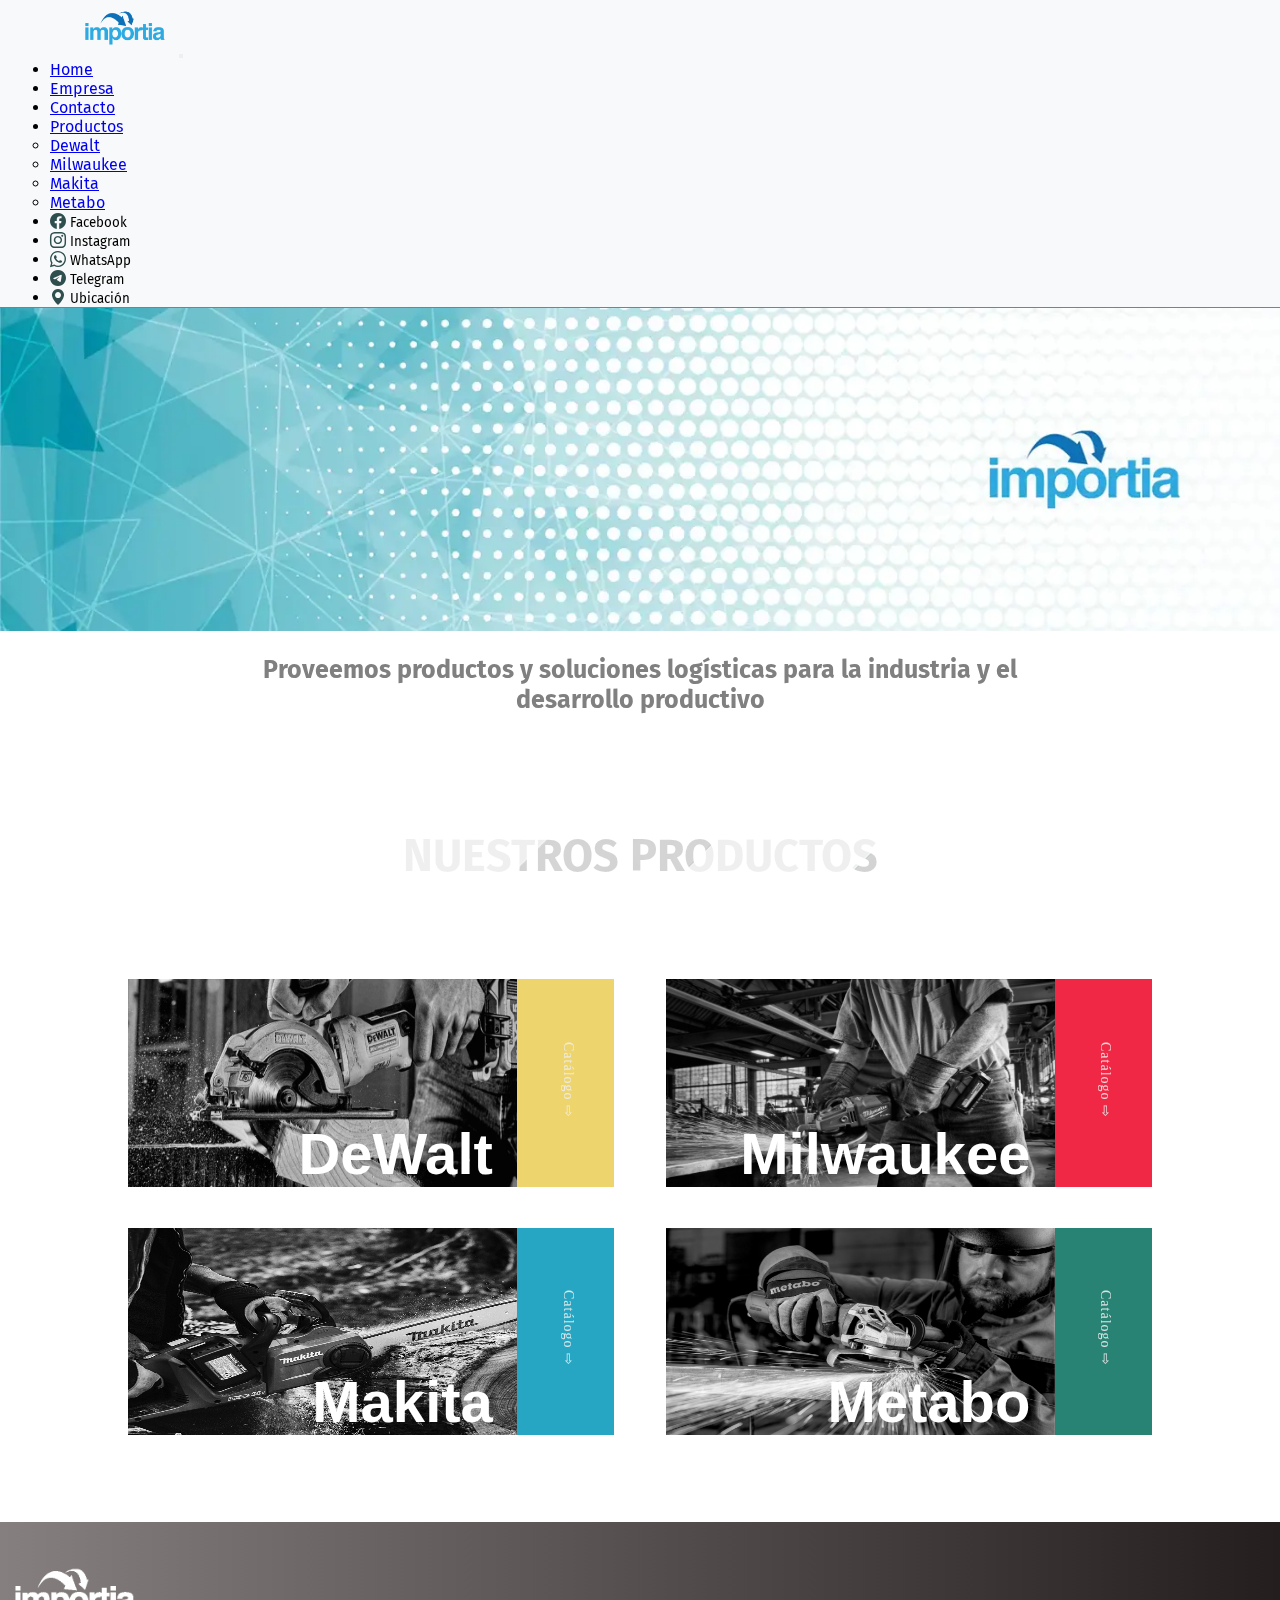
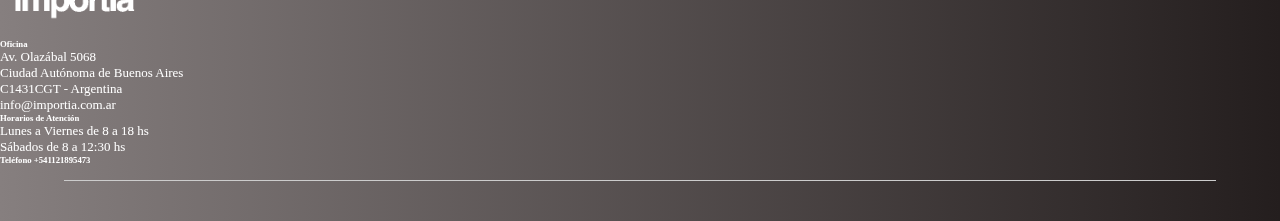
==== commit ffa7f7eb: "cambios en tarjetas del index, portada nueva" ====
--- a/index.html
+++ b/index.html
@@ -80,10 +80,10 @@
     <main>
         <div class="contenedor-portada">
             <div class="cargo">
-                <img src="./img/cargo_main.jpg" alt="Imagen de portada">
+                <img src="./img/indexportada2.webp" alt="Imagen de portada">
             </div>
             <div class="titulo1">
-                <h1>Proveemos productos, servicios y soluciones logísticas para la industria y el desarrollo productivo
+                <h1>Proveemos productos y soluciones logísticas para la industria y el desarrollo productivo
                 </h1>
             </div>
             <div class="titulo2">
@@ -96,8 +96,7 @@
             <div class="container-prod">
                 <div class="tarjeta tarj-dw">
                     <h2>DeWalt</h2>
-                    <i class="fas fa-arrow-right"></i>
-                    <p>Ver Catálogo</p>
+                    <p>Catálogo ⇨</p>
                     <div class="pic"></div>
                     <div class="boton boton-dw">
                         <a class="linkcito" href="./pages/dewalt.html"></a>
@@ -105,8 +104,7 @@
                 </div>
                 <div class="tarjeta tarj-mw">
                     <h2>Milwaukee</h2>
-                    <i class="fas fa-arrow-right"></i>
-                    <p>Ver Catálogo</p>
+                    <p>Catálogo ⇨</p>
                     <div class="pic" img src="./img/ficha2.jpg"></div>
                     <div class="boton boton-mw">
                         <a class="linkcito" href="./pages/milwaukee.html"></a>
@@ -114,8 +112,7 @@
                 </div>
                 <div class="tarjeta tarj-mk">
                     <h2>Makita</h2>
-                    <i class="fas fa-arrow-right"></i>
-                    <p>Ver Catálogo</p>
+                    <p>Catálogo ⇨</p>
                     <div class="pic"></div>
                     <div class="boton boton-mk">
                         <a class="linkcito" href="./pages/makita.html"></a>
@@ -123,8 +120,7 @@
                 </div>
                 <div class="tarjeta tarj-mt">
                     <h2>Metabo</h2>
-                    <i class="fas fa-arrow-right"></i>
-                    <p>Ver Catálogo</p>
+                    <p>Catálogo ⇨</p>
                     <div class="pic"></div>
                     <div class="boton boton-mt">
                         <a class="linkcito" href="./pages/metabo.html"></a>
@@ -136,6 +132,7 @@
         </div>
     </main>
     <footer>
+        <div class="fondo-img-ft"></div>
         <div class="container">
             <div class="row">
                 <div class=" logo-importia-blanco col-lg-3 col-md-6 col-sm-12 gx-5">
--- a/css/estilos.css
+++ b/css/estilos.css
@@ -60,22 +60,18 @@
           transform: scale(2); }
 
 .contenedor-portada {
-  display: grid;
-  grid-template-columns: 1fr;
-  grid-template-rows: 1fr 0.1fr 0.1fr 0.4fr 0.4fr;
-  grid-template-areas: "cargo" "titulo1" "titulo2" "cont-logos" "cont-logos";
-  margin-bottom: 5%;
-  margin-top: 0;
-  height: 50%;
+  display: flex;
+  flex-direction: column;
+  align-items: center;
+  margin-bottom: 10%;
   width: 100%;
-  object-fit: contain;
-  /*  -------------------------------------------- */ }
+  object-fit: contain; }
   .contenedor-portada .cargo {
     grid-area: cargo;
     width: 100%; }
     .contenedor-portada .cargo img {
       width: 100%;
-      min-width: 350px; }
+      min-width: 300px; }
   .contenedor-portada .titulo2 h4 {
     font-size: 12px;
     text-transform: uppercase;
@@ -93,14 +89,11 @@
     display: block;
     margin: 0 auto;
     text-shadow: 0 0 80px rgba(255, 255, 255, 0.5);
-    /* Clip Background Image */
     background: url(../../img/animated-text-fill.png) repeat-y;
     -webkit-background-clip: text;
     background-clip: text;
-    /* Animate Background Image */
     -webkit-text-fill-color: transparent;
     animation: aitf 80s linear infinite;
-    /* Activate hardware acceleration for smoother animations */
     transform: translate3d(0, 0, 0);
     backface-visibility: hidden; }
 
@@ -111,11 +104,9 @@
     background-position: 100% 50%; } }
 
 .titulo1 h1 {
-  height: 1px;
-  width: 70%;
   font-family: fira sans;
   font-size: 25px;
-  padding: 5% 15% 2% 15%;
+  padding: 2% 10% 2% 10%;
   color: grey;
   text-align: center;
   grid-area: titulo1;
@@ -130,34 +121,30 @@
   color: grey;
   text-align: center;
   grid-area: titulo2; }
-  .titulo2 h3 {
-    font-size: 45px;
-    text-align: center;
-    margin-top: 8%; }
 
 h2 {
   pointer-events: none; }
 
 .container-prod {
   display: grid;
-  margin: 0 auto;
+  column-gap: 5%;
+  row-gap: 10%;
+  justify-items: center;
+  align-items: center;
   grid-template-columns: 1fr 1fr;
   grid-template-rows: 1fr 1fr;
   grid-template-areas: "logos1 logos2" "logos3 logos4";
-  grid-area: cont-logos;
-  width: 83%;
-  height: 100%; }
+  width: 80%; }
   .container-prod .tarjeta {
     position: relative;
     min-width: 150px;
-    min-height: 60px;
-    width: 89%;
-    height: 83%;
+    min-height: 110px;
+    width: 100%;
+    height: 100%;
     background-color: #eeeeee;
     overflow: hidden;
     margin-bottom: 5%; }
     .container-prod .tarjeta:before {
-      content: "";
       z-index: 99;
       position: absolute;
       top: -10px;
@@ -168,7 +155,6 @@
       border-radius: 16px;
       background-color: #f7f6f2; }
     .container-prod .tarjeta:after {
-      content: "";
       z-index: 99;
       position: absolute;
       bottom: -10px;
@@ -190,11 +176,11 @@
     .container-prod .tarjeta p {
       z-index: 99;
       position: absolute;
-      top: 5%;
-      right: 15%;
-      color: #333;
-      opacity: 0.7;
-      font-size: 12px;
+      top: 30%;
+      right: 8%;
+      color: #efeeee;
+      opacity: 0.9;
+      font-size: 14px;
       letter-spacing: 1px;
       writing-mode: vertical-lr;
       -webkit-transition: all 0.2s ease;
@@ -206,28 +192,21 @@
       height: 100%;
       background-size: 100% 100%;
       filter: grayscale(100%); }
-    .container-prod .tarjeta:hover i {
-      opacity: 1;
-      -webkit-transform: scale(1);
-      transform: scale(1); }
     .container-prod .tarjeta .boton {
       position: absolute;
-      right: 14px;
-      bottom: 14px;
-      width: 30px;
-      height: 30px;
+      right: 0px;
+      bottom: 0px;
+      width: 20%;
+      height: 100%;
       border: none;
-      border-radius: 30px;
       cursor: pointer;
       outline: none;
-      transition: all 0.5s ease;
+      transition: all 1s ease;
       mix-blend-mode: hard-light; }
       .container-prod .tarjeta .boton .linkcito {
-        padding: 1px 12px 1px 5px;
+        padding: 1% 20% 180% 80%;
         height: 30px;
         width: 30px; }
-      .container-prod .tarjeta .boton i {
-        font-size: 3rem; }
     .container-prod .tarjeta:hover .boton {
       transform: scale(16.5); }
     .container-prod .tarjeta:hover p {
@@ -235,29 +214,33 @@
     .container-prod .tarjeta:hover .pic {
       filter: grayscale(0); }
   .container-prod .tarj-dw {
-    grid-area: logos1; }
+    grid-area: logos1;
+    margin: 10% 5% 10% 5%; }
     .container-prod .tarj-dw .pic {
       background-image: url("../../img/ficha1.jpg"); }
     .container-prod .tarj-dw .boton-dw {
-      background-color: #FEBD16; }
+      background-color: #85723a; }
   .container-prod .tarj-mw {
-    grid-area: logos2; }
+    grid-area: logos2;
+    margin: 10% 5% 10% 5%; }
     .container-prod .tarj-mw .pic {
       background-image: url("../../img/ficha2.webp"); }
     .container-prod .tarj-mw .boton-mw {
-      background-color: #DB021D; }
+      background-color: #9c1525; }
   .container-prod .tarj-mk {
+    margin: 10% 5% 10% 5%;
     grid-area: logos3; }
     .container-prod .tarj-mk .pic {
       background-image: url("../../img/ficha3.png"); }
     .container-prod .tarj-mk .boton-mk {
-      background-color: #0285A2; }
+      background-color: #145968; }
   .container-prod .tarj-mt {
-    grid-area: logos4; }
+    grid-area: logos4;
+    margin: 10% 5% 10% 5%; }
     .container-prod .tarj-mt .pic {
       background-image: url("../../img/ficha4.jpeg"); }
     .container-prod .tarj-mt .boton-mt {
-      background-color: #1F4942; }
+      background-color: #16463e; }
 
 /* ------ CONTACTO ------ */
 main .grid-contacto-contenedor {
@@ -399,6 +382,7 @@
     padding-bottom: 5%;
     padding-top: 5%; }
   .dw-productos-contenedor .card {
+    margin: 0 auto;
     transition: 1s; }
     .dw-productos-contenedor .card:hover {
       transform: scale(1.01);
@@ -603,7 +587,7 @@
     background-position: center; }
     .mw-productos-contenedor .mw-banner-medio img {
       height: 50%; }
-    .mw-productos-contenedor .mw-banner-medio h2 {
+    .mw-productos-contenedor .mw-banner-medio h4 {
       font-family: Arial, Helvetica, sans-serif;
       font-size: 20px;
       color: white;
@@ -645,6 +629,8 @@
 .container-fluid {
   padding-left: 0;
   padding-top: 0; }
+  .container-fluid .degrade img {
+    width: -webkit-fill-available; }
   .container-fluid .row .seccion-texto {
     margin-top: 5%; }
     .container-fluid .row .seccion-texto .empresa-h3 {
@@ -677,10 +663,10 @@
 footer {
   width: 100%;
   margin-top: auto;
-  background: linear-gradient(to right, #867f7f, #241e1e);
   color: white;
   font-size: 13px;
-  padding: 30px 0px 20px; }
+  padding: 30px 0px 20px;
+  background: linear-gradient(to right, #867f7f, #241e1e); }
   footer .container .row .logo-importia-blanco img {
     width: 150px;
     transition: 1s; }
@@ -718,6 +704,8 @@
     text-align: center; }
   .container-prod .tarjeta h2 {
     font-size: 40px; }
+  .container-prod .tarjeta p {
+    font-size: 13px; }
   .dw-productos-contenedor .dw-banner-medio h4 {
     font-size: 20px;
     width: 80%;
@@ -735,33 +723,32 @@
     min-width: 350px; }
   main {
     margin-top: 0; }
-  .contenedor-portada {
-    grid-template-rows: 0.1fr 0.1fr 0.1fr 0.4fr 0.4fr; }
-    .contenedor-portada .titulo1 h1 {
-      font-size: 20px; }
-    .contenedor-portada .titulo2 h3 {
-      font-size: 30px;
-      text-align: center; }
-    .contenedor-portada .titulo2 h4 {
-      padding: 1.5em 0em;
-      width: auto; }
-    .contenedor-portada span {
-      font-size: 25px; }
+  .contenedor-portada .titulo1 h1 {
+    font-size: 20px; }
+  .contenedor-portada .titulo2 h3 {
+    font-size: 30px;
+    text-align: center; }
+  .contenedor-portada .titulo2 h4 {
+    padding: 1.5em 0em;
+    width: auto; }
+  .contenedor-portada span {
+    font-size: 25px; }
   .container-prod {
     display: grid;
-    margin: 0 auto;
-    width: 80%;
+    row-gap: 5%;
+    margin-bottom: 30%;
     grid-template-columns: 1fr;
     grid-template-rows: 1fr 1fr 1fr 1fr;
     grid-template-areas: "logos1" "logos2" "logos3" "logos4";
     justify-items: center;
     align-items: center;
-    position: relative;
-    padding-bottom: 45%; }
-  .tarjeta {
-    margin: 21%; }
-    .tarjeta h2 {
-      font-size: 35px; }
+    position: relative; }
+    .container-prod .tarjeta {
+      width: 80%;
+      height: 100%;
+      min-height: 55px; }
+      .container-prod .tarjeta h2 {
+        font-size: 35px; }
   /*---- CONTACTO -----*/
   .columna1 {
     min-width: 65vw; }
@@ -771,11 +758,11 @@
     margin-top: 20px;
     text-align: center; }
   /*-- MILWAUKEE -- */
-  .mk-productos-contenedor .mw-banner-medio h2 {
+  .mw-productos-contenedor .mw-banner-medio h4 {
     font-size: 15px;
     width: 80%;
-    margin: 0 auto; }
-  .mk-productos-contenedor .titulo-catalogo p {
+    margin: 2% auto; }
+  .mw-productos-contenedor .titulo-catalogo p {
     font-size: 40px; }
   /*-- MAKITA -- */
   .mk-productos-contenedor .dw-banner-medio h2 {
@@ -794,9 +781,6 @@
 @media screen and (max-width: 520px) {
   /*----INDEX----*/
   .contenedor-portada {
-    display: flex;
-    flex-direction: column;
-    align-items: center;
     min-width: 350px; }
     .contenedor-portada .titulo1 h1 {
       font-size: 12px; }
@@ -806,6 +790,14 @@
       text-align: center; }
     .contenedor-portada .titulo2 h4 span {
       font-size: 25px; }
+    .contenedor-portada .container-prod .tarjeta {
+      width: 100%;
+      height: 100%;
+      font-size: 25px; }
+      .contenedor-portada .container-prod .tarjeta p {
+        font-size: 9px; }
+    .contenedor-portada .container-prod:hover .boton {
+      transform: scale(12); }
   .cargo {
     height: 35%; }
   .cargo img {
@@ -813,16 +805,6 @@
   .titulo1 h1 {
     font-size: 15px;
     margin-top: 15px; }
-  .titulo2 h3 {
-    font-size: 15px; }
-  .container-prod .tarjeta h2 {
-    font-size: 25px; }
-  .container-prod .tarjeta p {
-    font-size: 5px;
-    writing-mode: horizontal-tb;
-    letter-spacing: normal;
-    top: 13%;
-    right: 3%; }
   footer {
     background: linear-gradient(to bottom, #867f7f, #241e1e);
     min-width: 350px; }
@@ -830,14 +812,33 @@
   .columna1 {
     width: 100vw; }
   /*--- DEWALT ---*/
+  .dw-productos-contenedor .card {
+    margin-left: 10%;
+    margin-right: 10%; }
+    .dw-productos-contenedor .card .card-text {
+      font-size: 12px; }
   .dw-productos-contenedor .dw-banner-medio h4 {
     font-size: 12px;
     width: 80%;
     margin: 0 auto;
     padding: 2%; }
-  .dw-productos-contenedor .dw-banner-inferior img {
+  .dw-productos-contenedor .dw-banner-medio .dw-banner-inferior img {
     width: 40%; }
+  .mw-productos-contenedor .card {
+    margin-left: 10%;
+    margin-right: 10%; }
+    .mw-productos-contenedor .card .card-text {
+      font-size: 12px; }
   .mw-productos-contenedor .mw-banner-medio h4 {
-    font-size: 12px;
-    width: 80%;
-    margin: 0 auto; } }
+    font-size: 10px;
+    width: 80%; }
+  .mk-productos-contenedor .card {
+    margin-left: 10%;
+    margin-right: 10%; }
+    .mk-productos-contenedor .card .card-text {
+      font-size: 12px; }
+  .mt-productos-contenedor .card {
+    margin-left: 10%;
+    margin-right: 10%; }
+    .mt-productos-contenedor .card .card-text {
+      font-size: 12px; } }
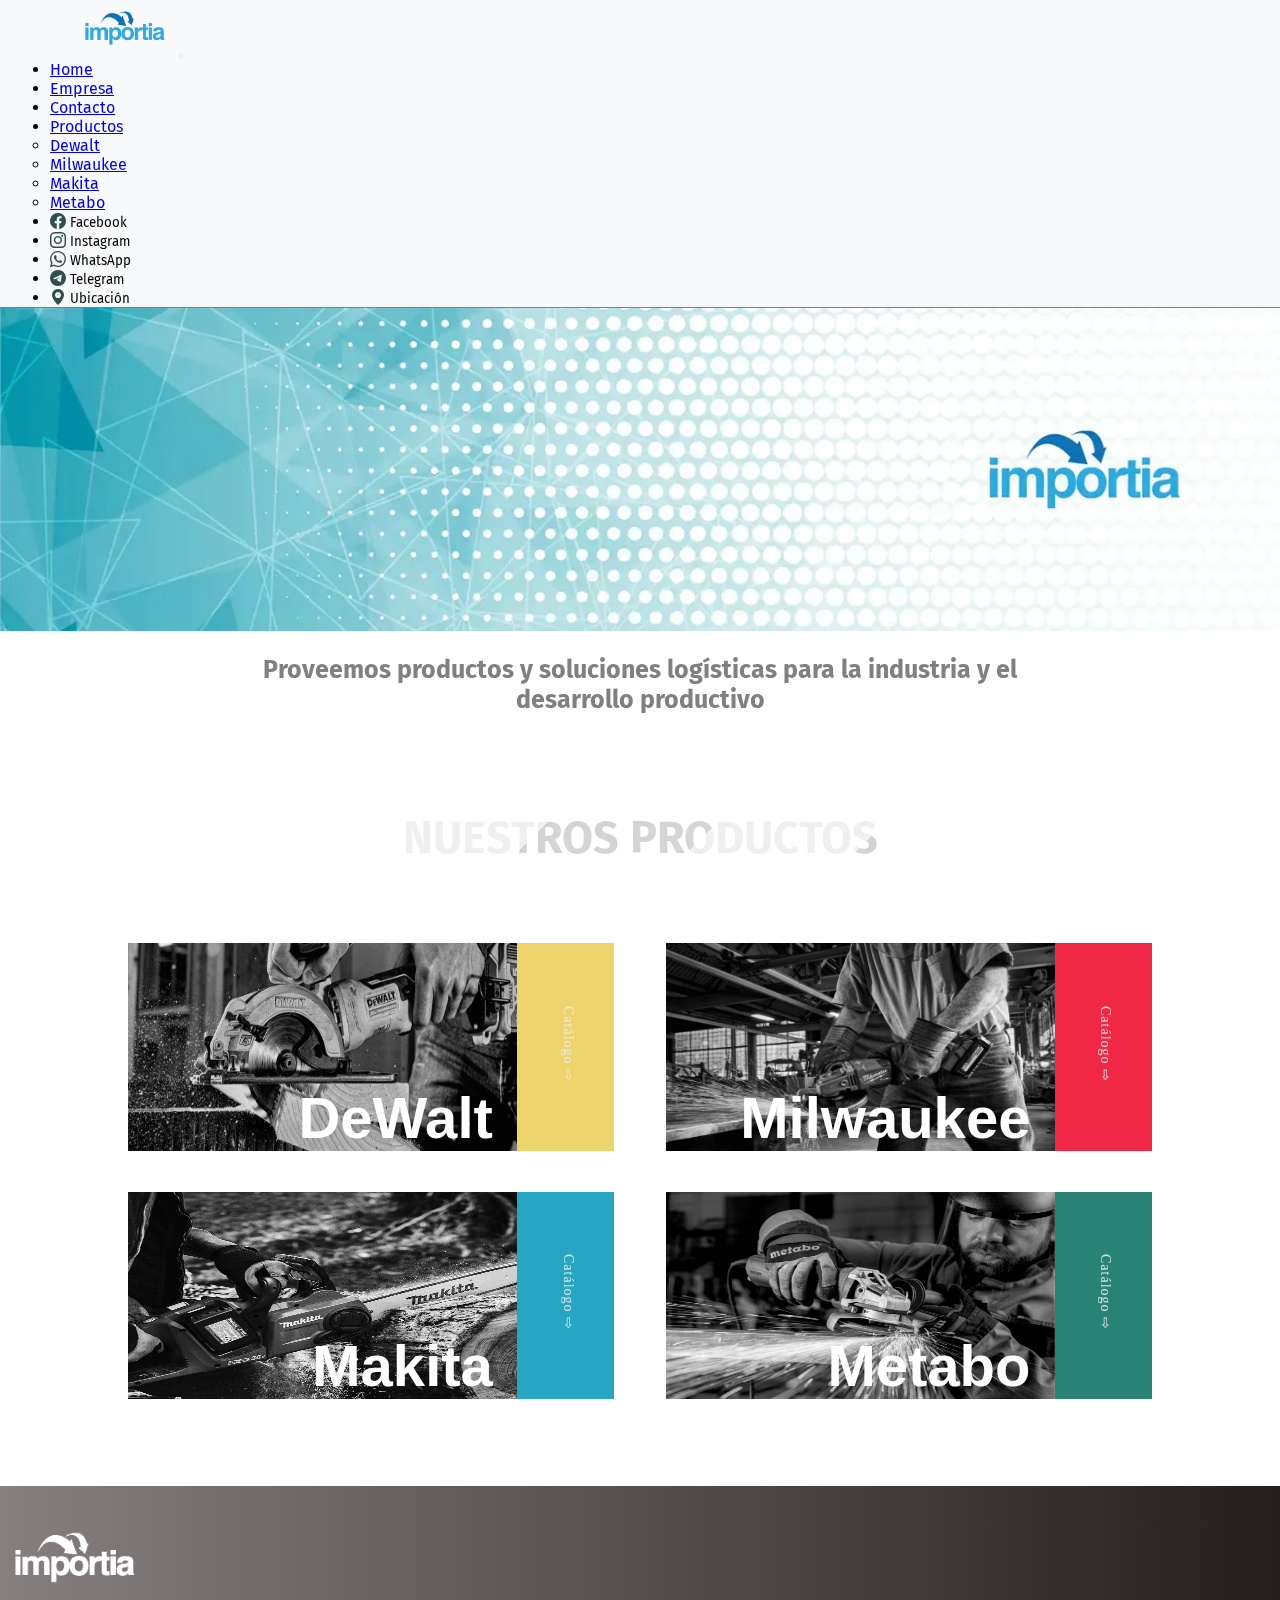
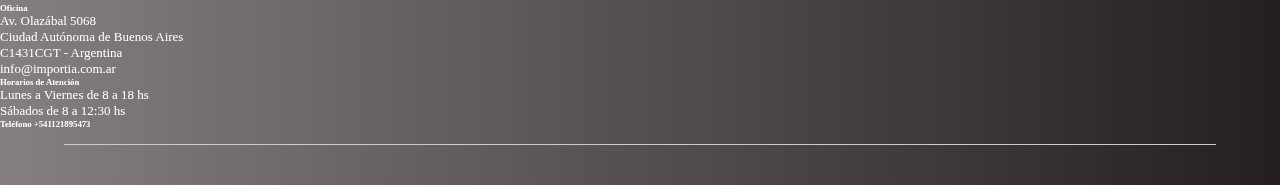
==== commit 0b1933be: "ultimos cambios, sombras y ajustes, limpieza de codigo" ====
--- a/index.html
+++ b/index.html
@@ -5,8 +5,10 @@
     <meta charset="UTF-8">
     <meta http-equiv="X-UA-Compatible" content="IE=edge">
     <meta name="viewport" content="width=device-width, initial-scale=1.0">
-    <meta name="description" content=" Importia | Servicios de Importación y venta de herramientas eléctricas e insumos para la industria. Importador directo de Herramientas Dewalt, Milwaukee, Makita, Metabo, Hilti y más.">
-    <meta name="keywords" content="Herramientas eléctricas, Inalámbricas, Makita, Dewalt, Milwaukee, Bosch, Metabo, Hilti, Importacion, Forwarder, COMEX, Despachantes">
+    <meta name="description"
+        content=" Importia | Servicios de Importación y venta de herramientas eléctricas e insumos para la industria. Importador directo de Herramientas Dewalt, Milwaukee, Makita, Metabo, Hilti y más.">
+    <meta name="keywords"
+        content="Herramientas eléctricas, Inalámbricas, Makita, Dewalt, Milwaukee, Bosch, Metabo, Hilti, Importacion, Forwarder, COMEX, Despachantes">
     <meta property="og:type" content="website">
     <meta property="og:title" content="Importia | Servicios de Importación y venta de herramientas eléctricas.">
     <meta property="og:url" content="https://importia.netlify.app/index.html">
@@ -89,7 +91,7 @@
             <div class="titulo2">
                 <h4>
                     <span>
-                    NUESTROS PRODUCTOS
+                        NUESTROS PRODUCTOS
                     </span>
                 </h4>
             </div>
@@ -126,9 +128,9 @@
                         <a class="linkcito" href="./pages/metabo.html"></a>
                     </div>
                 </div>
-                
+
             </div>
-        
+
         </div>
     </main>
     <footer>
--- a/css/estilos.css
+++ b/css/estilos.css
@@ -25,6 +25,12 @@
     margin-left: 0%;
     width: 100%;
     height: 100%; } }
+
+@keyframes aitf {
+  0% {
+    background-position: 0% 50%; }
+  100% {
+    background-position: 100% 50%; } }
 
 /* --- HEADER ---*/
 header .navbar {
@@ -72,16 +78,23 @@
     .contenedor-portada .cargo img {
       width: 100%;
       min-width: 300px; }
-  .contenedor-portada .titulo2 h4 {
-    font-size: 12px;
-    text-transform: uppercase;
-    letter-spacing: .5em;
-    display: inline-block;
-    padding: 1.5em 0em;
-    top: 18%;
-    left: 50%;
-    width: 40em;
-    margin: 0 auto; }
+  .contenedor-portada .titulo1 h1 {
+    font-family: fira sans;
+    font-size: 25px;
+    padding: 2% 10% 2% 10%;
+    color: grey;
+    text-align: center;
+    grid-area: titulo1;
+    width: fit-content; }
+  .contenedor-portada .titulo2 {
+    font-family: fira sans;
+    font-weight: bold;
+    width: 90%;
+    margin: 5%;
+    font-size: 55px;
+    color: grey;
+    text-align: center;
+    grid-area: titulo2; }
   .contenedor-portada span {
     font-size: 45px;
     letter-spacing: 0;
@@ -96,34 +109,6 @@
     animation: aitf 80s linear infinite;
     transform: translate3d(0, 0, 0);
     backface-visibility: hidden; }
-
-@keyframes aitf {
-  0% {
-    background-position: 0% 50%; }
-  100% {
-    background-position: 100% 50%; } }
-
-.titulo1 h1 {
-  font-family: fira sans;
-  font-size: 25px;
-  padding: 2% 10% 2% 10%;
-  color: grey;
-  text-align: center;
-  grid-area: titulo1;
-  width: fit-content; }
-
-.titulo2 {
-  font-family: fira sans;
-  font-weight: bold;
-  width: 90%;
-  margin: 5%;
-  font-size: 55px;
-  color: grey;
-  text-align: center;
-  grid-area: titulo2; }
-
-h2 {
-  pointer-events: none; }
 
 .container-prod {
   display: grid;
@@ -201,7 +186,7 @@
       border: none;
       cursor: pointer;
       outline: none;
-      transition: all 1s ease;
+      transition: all 2.5s ease;
       mix-blend-mode: hard-light; }
       .container-prod .tarjeta .boton .linkcito {
         padding: 1% 20% 180% 80%;
@@ -215,28 +200,44 @@
       filter: grayscale(0); }
   .container-prod .tarj-dw {
     grid-area: logos1;
-    margin: 10% 5% 10% 5%; }
+    margin: 10% 5% 10% 5%;
+    transition: 2s; }
+    .container-prod .tarj-dw:hover {
+      transform: scale(1.01);
+      filter: drop-shadow(0.5em 0.5em 0.5em rgba(0, 0, 0, 0.5)); }
     .container-prod .tarj-dw .pic {
       background-image: url("../../img/ficha1.jpg"); }
     .container-prod .tarj-dw .boton-dw {
       background-color: #85723a; }
   .container-prod .tarj-mw {
     grid-area: logos2;
-    margin: 10% 5% 10% 5%; }
+    margin: 10% 5% 10% 5%;
+    transition: 2s; }
+    .container-prod .tarj-mw:hover {
+      transform: scale(1.01);
+      filter: drop-shadow(0.5em 0.5em 0.5em rgba(0, 0, 0, 0.5)); }
     .container-prod .tarj-mw .pic {
       background-image: url("../../img/ficha2.webp"); }
     .container-prod .tarj-mw .boton-mw {
       background-color: #9c1525; }
   .container-prod .tarj-mk {
     margin: 10% 5% 10% 5%;
-    grid-area: logos3; }
+    grid-area: logos3;
+    transition: 2s; }
+    .container-prod .tarj-mk:hover {
+      transform: scale(1.01);
+      filter: drop-shadow(0.5em 0.5em 0.5em rgba(0, 0, 0, 0.5)); }
     .container-prod .tarj-mk .pic {
       background-image: url("../../img/ficha3.png"); }
     .container-prod .tarj-mk .boton-mk {
       background-color: #145968; }
   .container-prod .tarj-mt {
     grid-area: logos4;
-    margin: 10% 5% 10% 5%; }
+    margin: 10% 5% 10% 5%;
+    transition: 2s; }
+    .container-prod .tarj-mt:hover {
+      transform: scale(1.01);
+      filter: drop-shadow(0.5em 0.5em 0.5em rgba(0, 0, 0, 0.5)); }
     .container-prod .tarj-mt .pic {
       background-image: url("../../img/ficha4.jpeg"); }
     .container-prod .tarj-mt .boton-mt {
@@ -355,7 +356,7 @@
     justify-content: center;
     width: 80%;
     padding: 2% 0 2% 0;
-    margin: 2% 10% 0% 10%;
+    margin: 3% 10% 3% 10%;
     background-color: #FEBD16;
     box-shadow: 0px 10px 10px -6px black;
     text-align: center;
@@ -364,7 +365,8 @@
     .dw-productos-contenedor .dw-banner-medio img {
       height: 50%;
       width: 25%;
-      background-color: black; }
+      background-color: black;
+      filter: drop-shadow(0.5em 0.7em 0.5em rgba(0, 0, 0, 0.5)); }
     .dw-productos-contenedor .dw-banner-medio h4 {
       font-family: bebas neue;
       font-size: 35px;
@@ -388,7 +390,8 @@
       transform: scale(1.01);
       box-shadow: 0px 10px 10px -6px black; }
     .dw-productos-contenedor .card img {
-      padding: 10%; }
+      padding: 10%;
+      transition: 1s; }
     .dw-productos-contenedor .card .card-text {
       font-size: 14px;
       text-align: left; }
@@ -438,7 +441,8 @@
     background-position: center; }
     .mk-productos-contenedor .mk-banner-medio img {
       width: 9%;
-      background-color: transparent; }
+      background-color: transparent;
+      filter: drop-shadow(0.5em 0.7em 0.5em rgba(0, 0, 0, 0.5)); }
     .mk-productos-contenedor .mk-banner-medio h2 {
       font-family: inherit;
       font-weight: bolder;
@@ -514,7 +518,8 @@
     background-position: center; }
     .mt-productos-contenedor .mt-banner-medio img {
       width: 10%;
-      background-color: transparent; }
+      background-color: transparent;
+      filter: drop-shadow(0.5em 0.7em 0.5em rgba(0, 0, 0, 0.5)); }
     .mt-productos-contenedor .mt-banner-medio h2 {
       font-family: inherit;
       font-weight: bolder;
@@ -586,13 +591,14 @@
     background-repeat: no-repeat;
     background-position: center; }
     .mw-productos-contenedor .mw-banner-medio img {
-      height: 50%; }
+      height: 50%;
+      filter: drop-shadow(0.5em 0.7em 0.5em rgba(0, 0, 0, 0.5)); }
     .mw-productos-contenedor .mw-banner-medio h4 {
       font-family: Arial, Helvetica, sans-serif;
       font-size: 20px;
       color: white;
       text-align: center;
-      margin-top: 2%;
+      margin-top: 3%;
       position: relative; }
   .mw-productos-contenedor .titulo-catalogo p {
     color: #eee;
@@ -620,7 +626,8 @@
       transform: scale(1.01);
       box-shadow: 0px 10px 10px -6px #3b3a3a; }
     .mw-productos-contenedor .card img {
-      padding: 10%; }
+      padding: 10%;
+      transition: 1s; }
     .mw-productos-contenedor .card .card-text {
       font-size: 14px;
       text-align: left; }
@@ -629,8 +636,8 @@
 .container-fluid {
   padding-left: 0;
   padding-top: 0; }
-  .container-fluid .degrade img {
-    width: -webkit-fill-available; }
+  .container-fluid img {
+    width: 100%; }
   .container-fluid .row .seccion-texto {
     margin-top: 5%; }
     .container-fluid .row .seccion-texto .empresa-h3 {
@@ -671,7 +678,8 @@
     width: 150px;
     transition: 1s; }
     footer .container .row .logo-importia-blanco img:hover {
-      transform: scale(1.1); }
+      transform: scale(1.1);
+      filter: drop-shadow(0.5em 0.7em 0.5em rgba(0, 0, 0, 0.5)); }
   footer hr {
     width: 90%;
     border: 0px;
@@ -683,12 +691,8 @@
   /*----INDEX----*/
   .titulo1 h1 {
     font-size: 25px; }
-  .contenedor-portada .titulo2 h3 {
-    font-size: 40px;
-    margin-top: 45px;
-    text-align: center; }
-  .container-prod .tarjeta h2 {
-    font-size: 50px; } }
+    .titulo1 h1 .container-prod .tarjeta h2 {
+      font-size: 50px; } }
 
 @media screen and (max-width: 1000px) {
   body {
@@ -709,22 +713,25 @@
   .dw-productos-contenedor .dw-banner-medio h4 {
     font-size: 20px;
     width: 80%;
-    margin: 0 auto; }
+    margin: 3% 10% 3% 10%; }
   .mw-productos-contenedor .mw-banner-medio h4 {
-    font-size: 20px;
+    font-size: 18px;
     width: 80%;
-    margin: 0 auto; }
+    margin: 3% 10% 3% 10%; }
   /*---- CONTACTO -----*/
   .columna1 {
     min-width: 50vw; } }
 
 @media screen and (max-width: 800px) {
+  /*----INDEX----*/
   body {
     min-width: 350px; }
   main {
     margin-top: 0; }
   .contenedor-portada .titulo1 h1 {
-    font-size: 20px; }
+    font-size: 20px;
+    margin-top: 20px;
+    text-align: center; }
   .contenedor-portada .titulo2 h3 {
     font-size: 30px;
     text-align: center; }
@@ -750,25 +757,16 @@
       .container-prod .tarjeta h2 {
         font-size: 35px; }
   /*---- CONTACTO -----*/
-  .columna1 {
-    min-width: 65vw; }
-  /*----INDEX----*/
-  .titulo1 h1 {
-    font-size: 20px;
-    margin-top: 20px;
-    text-align: center; }
+  main .grid-contacto-contenedor .columna1 {
+    min-width: 100vw; }
   /*-- MILWAUKEE -- */
   .mw-productos-contenedor .mw-banner-medio h4 {
     font-size: 15px;
     width: 80%;
-    margin: 2% auto; }
+    margin: 3%; }
   .mw-productos-contenedor .titulo-catalogo p {
     font-size: 40px; }
   /*-- MAKITA -- */
-  .mk-productos-contenedor .dw-banner-medio h2 {
-    font-size: 15px;
-    width: 80%;
-    margin: 0 auto; }
   .mk-productos-contenedor .titulo-catalogo p {
     font-size: 40px; }
   /*-- METABO -- */
@@ -791,26 +789,28 @@
     .contenedor-portada .titulo2 h4 span {
       font-size: 25px; }
     .contenedor-portada .container-prod .tarjeta {
-      width: 100%;
+      width: 80%;
       height: 100%;
       font-size: 25px; }
       .contenedor-portada .container-prod .tarjeta p {
         font-size: 9px; }
-    .contenedor-portada .container-prod:hover .boton {
-      transform: scale(12); }
-  .cargo {
-    height: 35%; }
-  .cargo img {
-    width: 100%; }
-  .titulo1 h1 {
-    font-size: 15px;
-    margin-top: 15px; }
+      .contenedor-portada .container-prod .tarjeta h2 {
+        font-size: 28px; }
+      .contenedor-portada .container-prod .tarjeta:hover .boton {
+        transform: scale(12); }
+    .contenedor-portada .cargo {
+      height: 35%; }
+    .contenedor-portada .cargo img {
+      width: 100%; }
+    .contenedor-portada .titulo1 h1 {
+      font-size: 15px;
+      margin-top: 15px; }
   footer {
     background: linear-gradient(to bottom, #867f7f, #241e1e);
     min-width: 350px; }
   /*--- EMPRESA ---*/
-  .columna1 {
-    width: 100vw; }
+  main .grid-contacto-contenedor .columna1 {
+    min-width: 350px; }
   /*--- DEWALT ---*/
   .dw-productos-contenedor .card {
     margin-left: 10%;
@@ -819,24 +819,27 @@
       font-size: 12px; }
   .dw-productos-contenedor .dw-banner-medio h4 {
     font-size: 12px;
-    width: 80%;
-    margin: 0 auto;
-    padding: 2%; }
+    width: 80%; }
   .dw-productos-contenedor .dw-banner-medio .dw-banner-inferior img {
     width: 40%; }
+  /*--- MILWAUKEE ---*/
+  .mw-productos-contenedor .mw-banner-medio h4 {
+    font-size: 10px;
+    width: 80%; }
+  .mw-productos-contenedor .m18 {
+    width: 20%; }
   .mw-productos-contenedor .card {
     margin-left: 10%;
     margin-right: 10%; }
     .mw-productos-contenedor .card .card-text {
       font-size: 12px; }
-  .mw-productos-contenedor .mw-banner-medio h4 {
-    font-size: 10px;
-    width: 80%; }
+  /*--- MAKITA ---*/
   .mk-productos-contenedor .card {
     margin-left: 10%;
     margin-right: 10%; }
     .mk-productos-contenedor .card .card-text {
       font-size: 12px; }
+  /*--- METABO ---*/
   .mt-productos-contenedor .card {
     margin-left: 10%;
     margin-right: 10%; }
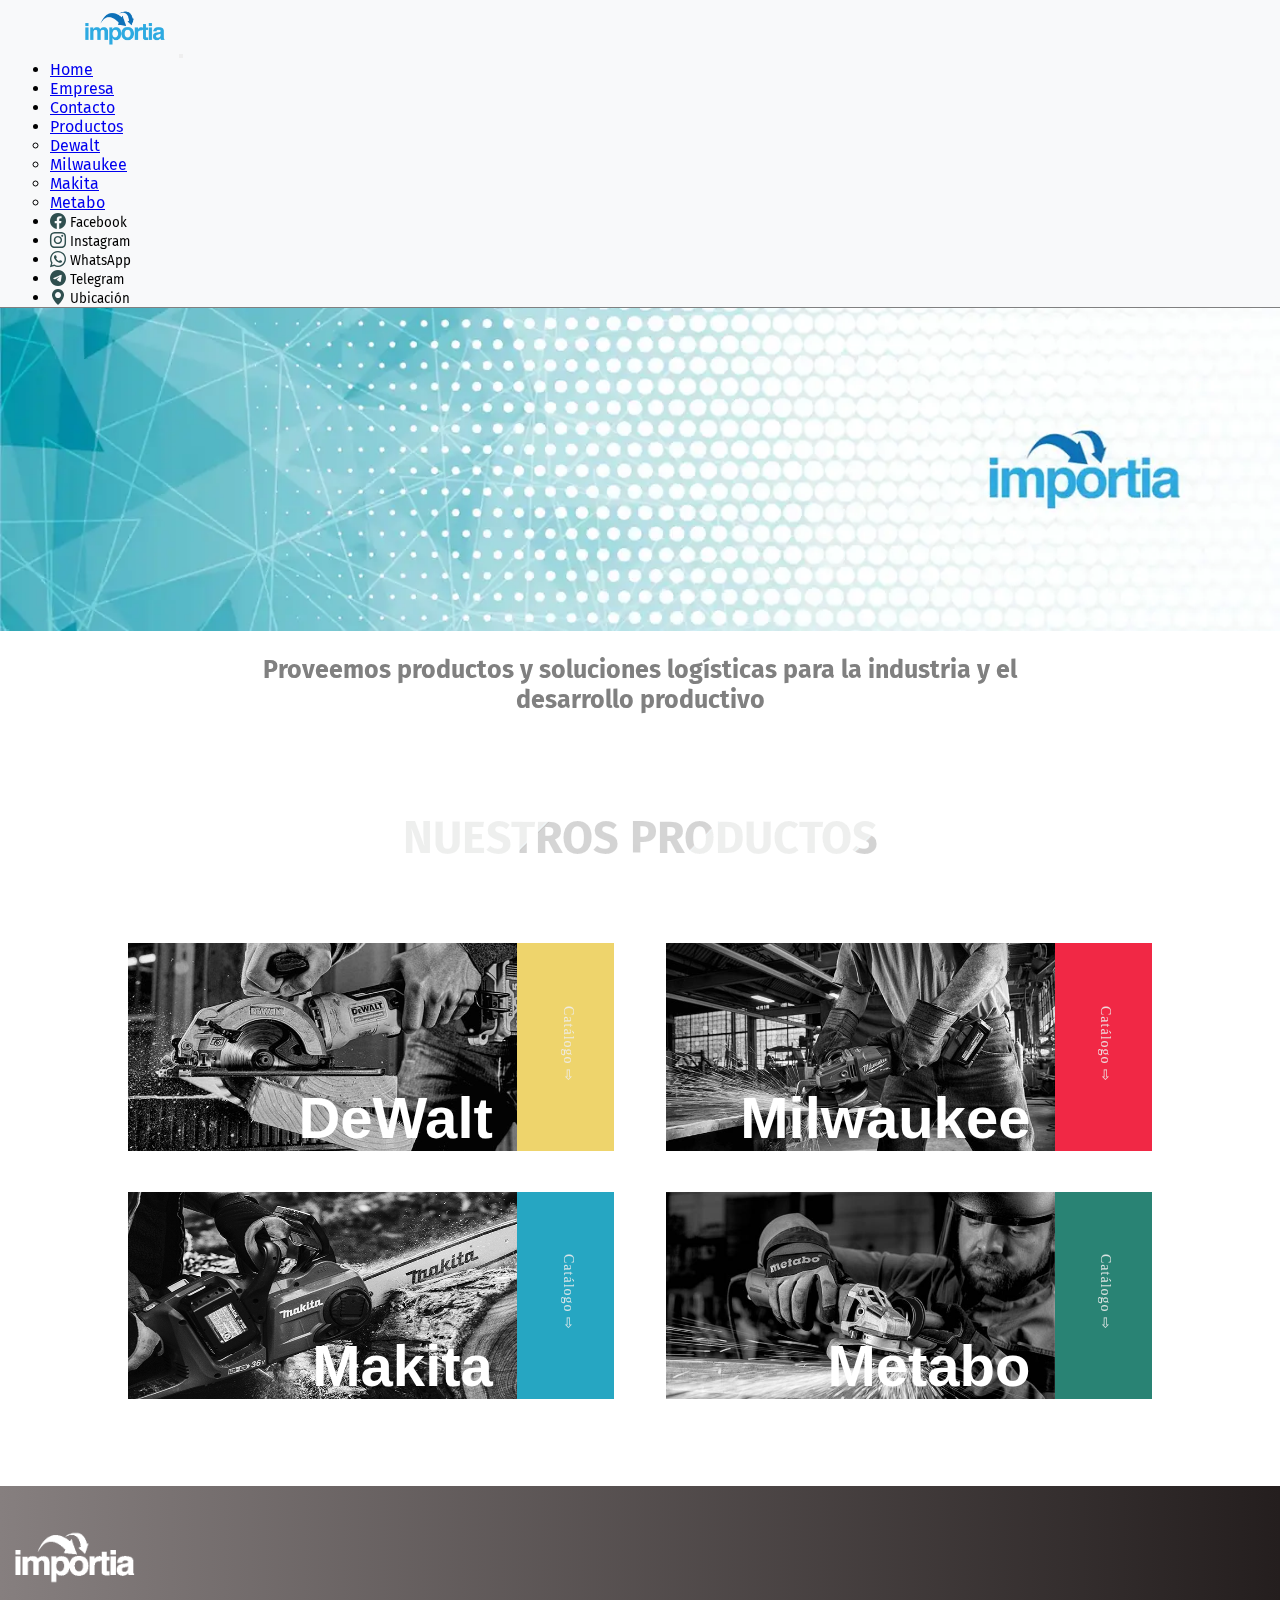
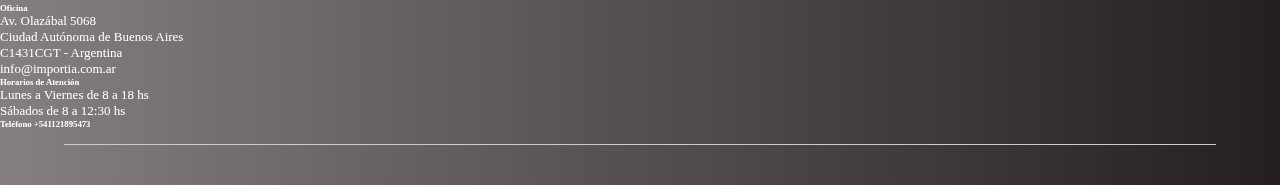
==== commit 64d4742d: "links de imagenes en index no funcionan" ====
--- a/index.html
+++ b/index.html
@@ -107,7 +107,7 @@
                 <div class="tarjeta tarj-mw">
                     <h2>Milwaukee</h2>
                     <p>Catálogo ⇨</p>
-                    <div class="pic" img src="./img/ficha2.jpg"></div>
+                    <div class="pic"></div>
                     <div class="boton boton-mw">
                         <a class="linkcito" href="./pages/milwaukee.html"></a>
                     </div>
--- a/css/estilos.css
+++ b/css/estilos.css
@@ -206,7 +206,7 @@
       transform: scale(1.01);
       filter: drop-shadow(0.5em 0.5em 0.5em rgba(0, 0, 0, 0.5)); }
     .container-prod .tarj-dw .pic {
-      background-image: url("../../img/ficha1.jpg"); }
+      background-image: url("../../img/tarj-dw.jpg"); }
     .container-prod .tarj-dw .boton-dw {
       background-color: #85723a; }
   .container-prod .tarj-mw {
@@ -217,7 +217,7 @@
       transform: scale(1.01);
       filter: drop-shadow(0.5em 0.5em 0.5em rgba(0, 0, 0, 0.5)); }
     .container-prod .tarj-mw .pic {
-      background-image: url("../../img/ficha2.webp"); }
+      background-image: url("../../img/tarj-mw.jpg"); }
     .container-prod .tarj-mw .boton-mw {
       background-color: #9c1525; }
   .container-prod .tarj-mk {
@@ -228,7 +228,7 @@
       transform: scale(1.01);
       filter: drop-shadow(0.5em 0.5em 0.5em rgba(0, 0, 0, 0.5)); }
     .container-prod .tarj-mk .pic {
-      background-image: url("../../img/ficha3.png"); }
+      background-image: url("../../img/tarjeta-mk.png"); }
     .container-prod .tarj-mk .boton-mk {
       background-color: #145968; }
   .container-prod .tarj-mt {
@@ -239,7 +239,7 @@
       transform: scale(1.01);
       filter: drop-shadow(0.5em 0.5em 0.5em rgba(0, 0, 0, 0.5)); }
     .container-prod .tarj-mt .pic {
-      background-image: url("../../img/ficha4.jpeg"); }
+      background-image: url("../../img/tarj-mt.jpg"); }
     .container-prod .tarj-mt .boton-mt {
       background-color: #16463e; }
 
